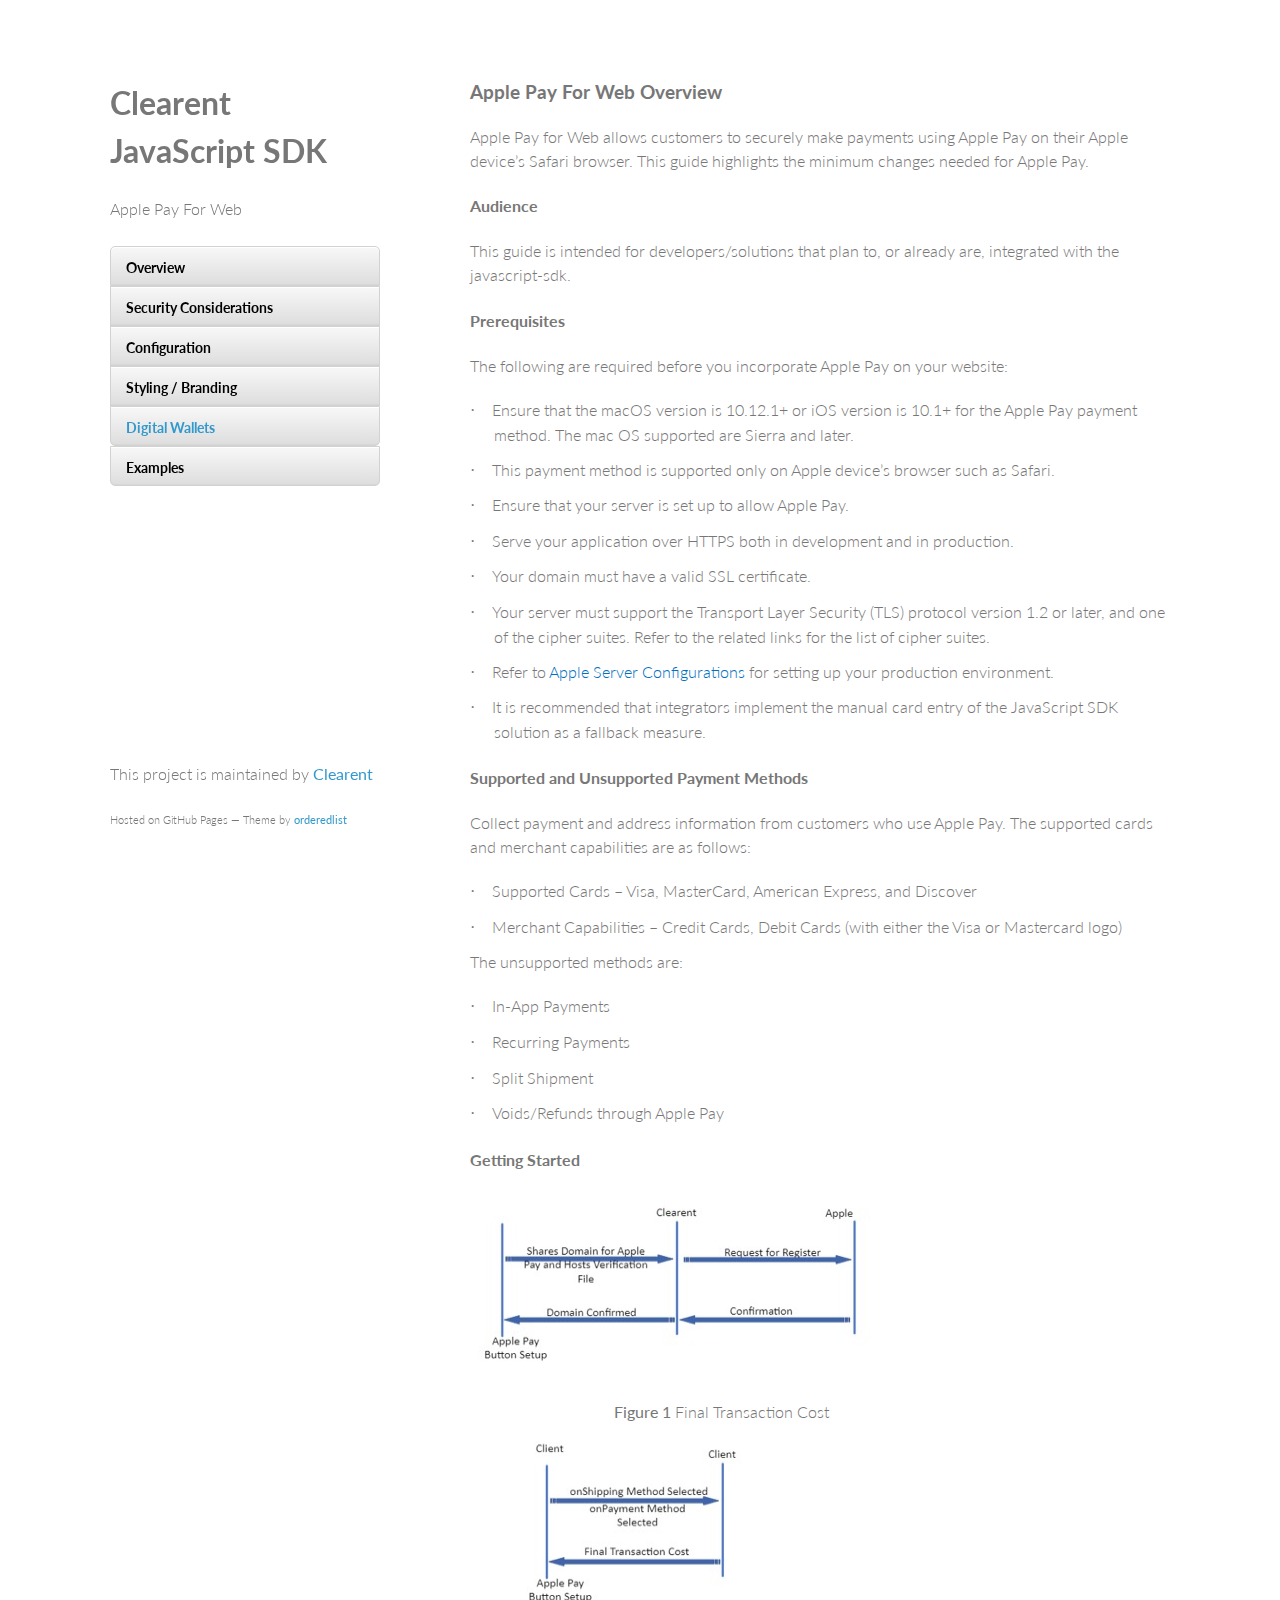
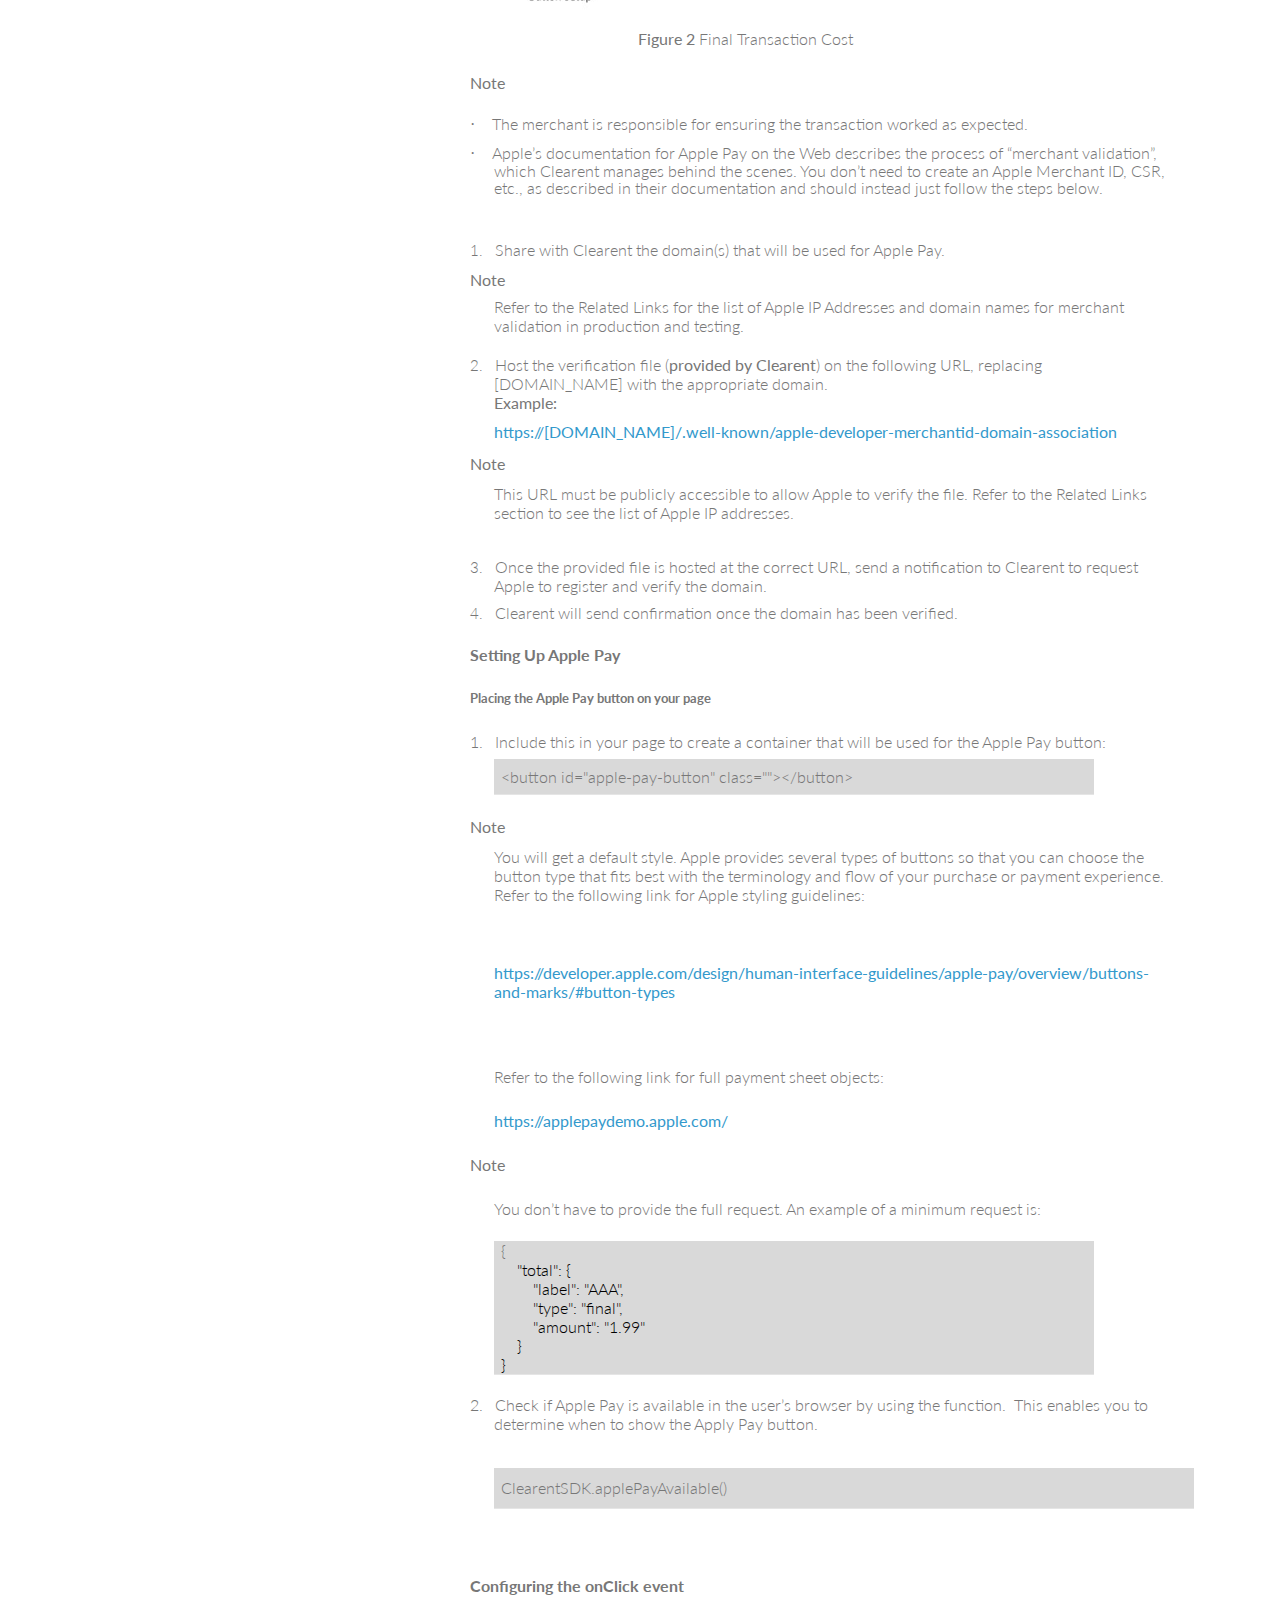
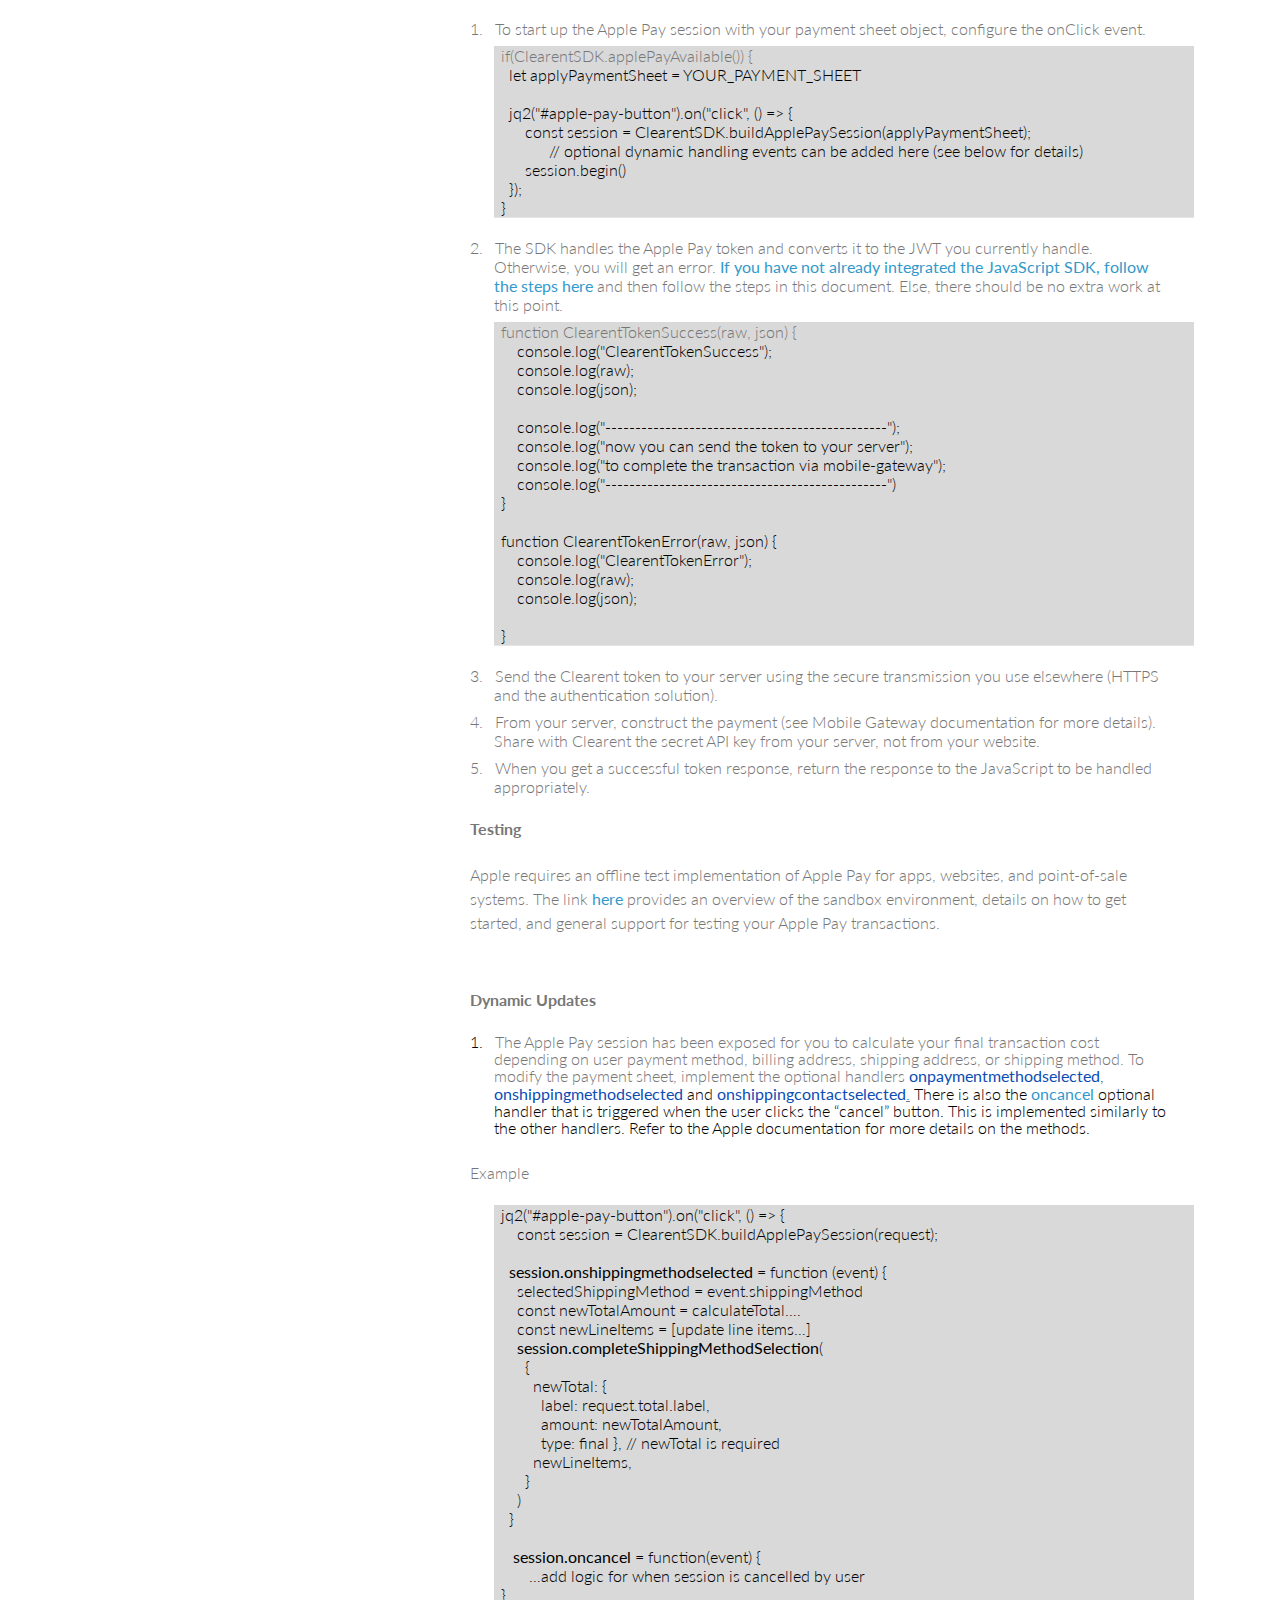
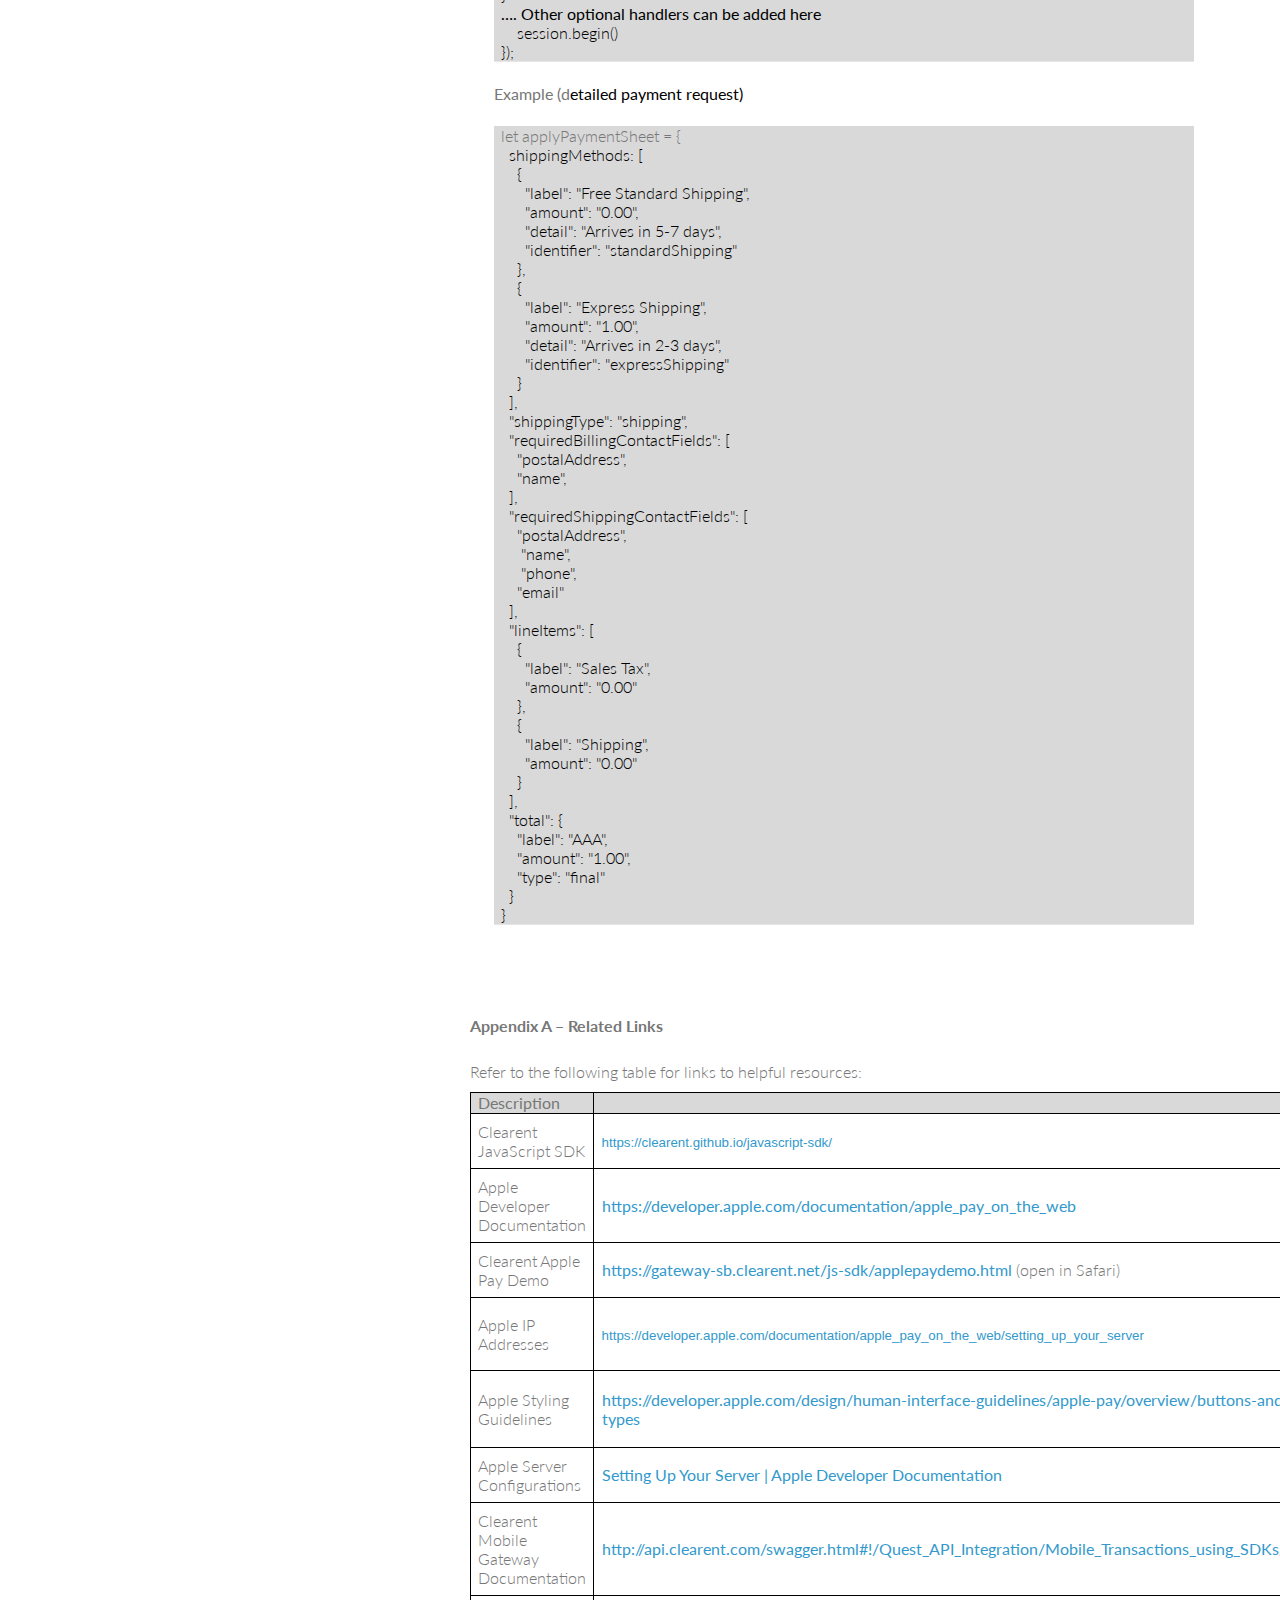
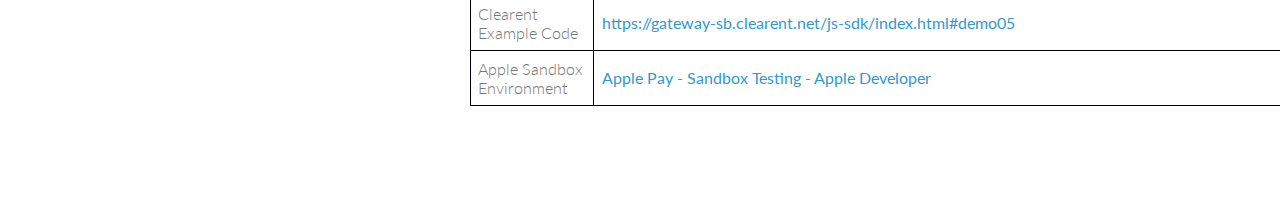
==== apple-pay-for-web-dev-guide.html @ 993a846a "added google pay documentation" ====
<!doctype html>
<html>
  <head>
    <meta charset="utf-8">
    <meta http-equiv="X-UA-Compatible" content="chrome=1">
    <title>Clearent JavaScript SDK by Clearent</title>
    <link rel="shortcut icon" type="image/png" href="images/favicon.ico"/>
    <link rel="stylesheet" href="styles/styles.css">
    <link rel="stylesheet" href="styles/github-light.css">
    <meta name="viewport" content="width=device-width, initial-scale=1, user-scalable=no">
    <!--[if lt IE 9]>
    <script src="//html5shiv.googlecode.com/svn/trunk/html5.js"></script>
    <![endif]-->
  </head>
  <body>
    <div class="wrapper">
      <header>
        <h1>Clearent JavaScript SDK</h1>
        <p>Apple Pay For Web</p>

        <menu>
          <a href="index.html">Overview</a>
          <a href="security.html">Security Considerations</a>
          <a href="global.html">Configuration</a>
          <a href="branding.html">Styling / Branding</a>
          <a class="active" href="digitalwallet.html">Digital Wallets</a>
          <a href="examples.html">Examples</a>
        </menu>

      </header>
      <section>

        <p></p>

        <h3>Apple Pay For Web Overview</h3>

        <p>Apple Pay for Web allows customers to securely make payments using Apple Pay on their Apple device’s Safari browser. This guide highlights the minimum changes needed for Apple Pay.</p>

        <h4>Audience</h4>

        <p>This guide is intended for developers/solutions that plan to, or already are, integrated with the javascript-sdk.</p>

        <h4>Prerequisites</h4>

        <p>The following are required before you incorporate Apple Pay on your website:</p>

        <p class=MsoListParagraphCxSpFirst style='margin-top:6.0pt;margin-right:0in;
        margin-bottom:8.0pt;margin-left:.25in;text-indent:-.25in;line-height:150%'><span
        style='line-height:150%;font-family:Symbol'>·<span style='font:7.0pt "Times New Roman"'>&nbsp;&nbsp;&nbsp;&nbsp;&nbsp;&nbsp;
        </span></span><span style='line-height:150%'>Ensure that the macOS version is
        10.12.1+ or iOS version is 10.1+ for the Apple Pay payment method. The mac OS
        supported are Sierra and later.</span></p>

        <p class=MsoListParagraphCxSpMiddle style='margin-top:6.0pt;margin-right:0in;
        margin-bottom:8.0pt;margin-left:.25in;text-indent:-.25in;line-height:150%'><span
        style='line-height:150%;font-family:Symbol'>·<span style='font:7.0pt "Times New Roman"'>&nbsp;&nbsp;&nbsp;&nbsp;&nbsp;&nbsp;
        </span></span><span style='line-height:150%'>This payment method is supported
        only on Apple device’s browser such as Safari.</span></p>

        <p class=MsoListParagraphCxSpMiddle style='margin-top:6.0pt;margin-right:0in;
        margin-bottom:8.0pt;margin-left:.25in;text-indent:-.25in;line-height:150%'><span
        style='line-height:150%;font-family:Symbol'>·<span style='font:7.0pt "Times New Roman"'>&nbsp;&nbsp;&nbsp;&nbsp;&nbsp;&nbsp;
        </span></span><span style='line-height:150%'>Ensure that your server is set up
        to allow Apple Pay.</span></p>

        <p class=MsoListParagraphCxSpMiddle style='margin-top:6.0pt;margin-right:0in;
        margin-bottom:8.0pt;margin-left:.25in;text-indent:-.25in;line-height:150%'><span
        style='line-height:150%;font-family:Symbol'>·<span style='font:7.0pt "Times New Roman"'>&nbsp;&nbsp;&nbsp;&nbsp;&nbsp;&nbsp;
        </span></span><span style='line-height:150%'>Serve your application over HTTPS
        both in development and in production.</span></p>

        <p class=MsoListParagraphCxSpMiddle style='margin-top:6.0pt;margin-right:0in;
        margin-bottom:8.0pt;margin-left:.25in;text-indent:-.25in;line-height:150%'><span
        style='line-height:150%;font-family:Symbol'>·<span style='font:7.0pt "Times New Roman"'>&nbsp;&nbsp;&nbsp;&nbsp;&nbsp;&nbsp;
        </span></span><span style='line-height:150%'>Your domain must have a valid SSL
        certificate.</span></p>

        <p class=MsoListParagraphCxSpMiddle style='margin-top:6.0pt;margin-right:0in;
        margin-bottom:8.0pt;margin-left:.25in;text-indent:-.25in;line-height:150%'><span
        style='line-height:150%;font-family:Symbol'>·<span style='font:7.0pt "Times New Roman"'>&nbsp;&nbsp;&nbsp;&nbsp;&nbsp;&nbsp;
        </span></span><span style='line-height:150%'>Your server must support the
        Transport Layer Security (TLS) protocol version 1.2 or later, and one of the
        cipher suites. Refer to the related links for the list of cipher suites.</span></p>

        <p class=MsoListParagraphCxSpMiddle style='margin-top:6.0pt;margin-right:0in;
        margin-bottom:8.0pt;margin-left:.25in;text-indent:-.25in;line-height:150%'><span
        style='line-height:150%;font-family:Symbol'>·<span style='font:7.0pt "Times New Roman"'>&nbsp;&nbsp;&nbsp;&nbsp;&nbsp;&nbsp;
        </span></span><span style='line-height:150%'>Refer to <span style='color:#0070C0'>Apple
        Server Configurations </span>for setting up your production environment.</span></p>

        <p class=MsoListParagraphCxSpLast style='margin-top:6.0pt;margin-right:0in;
        margin-bottom:8.0pt;margin-left:.25in;text-indent:-.25in;line-height:150%'><span
        style='line-height:150%;font-family:Symbol'>·<span style='font:7.0pt "Times New Roman"'>&nbsp;&nbsp;&nbsp;&nbsp;&nbsp;&nbsp;
        </span></span><span style='line-height:150%'>It is recommended that integrators
        implement the manual card entry of the JavaScript SDK solution as a fallback
        measure.</span></p>

        <h4>Supported and Unsupported Payment Methods</h4>

        <p class=MsoNormal style='margin-top:6.0pt'><span style='line-height:106%'>Collect
        payment and address information from customers who use Apple Pay. The supported
        cards and merchant capabilities are as follows:</span></p>

        <p class=MsoListParagraphCxSpFirst style='margin-top:6.0pt;margin-right:0in;
        margin-bottom:8.0pt;margin-left:.25in;text-indent:-.25in;line-height:150%'><span
        style='line-height:150%;font-family:Symbol'>·<span style='font:7.0pt "Times New Roman"'>&nbsp;&nbsp;&nbsp;&nbsp;&nbsp;&nbsp;
        </span></span><span style='line-height:150%'>Supported Cards – Visa,
        MasterCard, American Express, and Discover</span></p>

        <p class=MsoListParagraphCxSpLast style='margin-top:6.0pt;margin-right:0in;
        margin-bottom:8.0pt;margin-left:.25in;text-indent:-.25in;line-height:150%'><span
        style='line-height:150%;font-family:Symbol'>·<span style='font:7.0pt "Times New Roman"'>&nbsp;&nbsp;&nbsp;&nbsp;&nbsp;&nbsp;
        </span></span><span style='line-height:150%'>Merchant Capabilities – Credit
        Cards, Debit Cards (with either the Visa or Mastercard logo)</span></p>

        <p class=MsoNormal style='margin-top:6.0pt;line-height:150%'><span
        style='line-height:150%'>The unsupported methods are:</span></p>

        <p class=MsoListParagraphCxSpFirst style='margin-top:6.0pt;margin-right:0in;
        margin-bottom:8.0pt;margin-left:.25in;text-indent:-.25in;line-height:150%'><span
        style='line-height:150%;font-family:Symbol'>·<span style='font:7.0pt "Times New Roman"'>&nbsp;&nbsp;&nbsp;&nbsp;&nbsp;&nbsp;
        </span></span><span style='line-height:150%'>In-App Payments</span></p>

        <p class=MsoListParagraphCxSpMiddle style='margin-top:6.0pt;margin-right:0in;
        margin-bottom:8.0pt;margin-left:.25in;text-indent:-.25in;line-height:150%'><span
        style='line-height:150%;font-family:Symbol'>·<span style='font:7.0pt "Times New Roman"'>&nbsp;&nbsp;&nbsp;&nbsp;&nbsp;&nbsp;
        </span></span><span style='line-height:150%'>Recurring Payments</span></p>

        <p class=MsoListParagraphCxSpMiddle style='margin-top:6.0pt;margin-right:0in;
        margin-bottom:8.0pt;margin-left:.25in;text-indent:-.25in;line-height:150%'><span
        style='line-height:150%;font-family:Symbol'>·<span style='font:7.0pt "Times New Roman"'>&nbsp;&nbsp;&nbsp;&nbsp;&nbsp;&nbsp;
        </span></span><span style='line-height:150%'>Split Shipment</span></p>

        <p class=MsoListParagraphCxSpLast style='margin-top:6.0pt;margin-right:0in;
        margin-bottom:8.0pt;margin-left:.25in;text-indent:-.25in;line-height:150%'><span
        style='line-height:150%;font-family:Symbol'>·<span style='font:7.0pt "Times New Roman"'>&nbsp;&nbsp;&nbsp;&nbsp;&nbsp;&nbsp;
        </span></span><span style='line-height:150%'>Voids/Refunds through Apple Pay</span></p>

        <h4>Getting Started</h4>

        <p class=MsoNormal style='margin-top:6.0pt'><span style='line-height:106%'><img
        width=417 height=181 id="Picture 5"
        src="images/image001.jpg"></span></p>

        <p class=MsoNormal style='margin-top:6.0pt;margin-right:0in;margin-bottom:8.0pt;
        margin-left:1.0in;text-indent:.5in'><b><span style='line-height:106%'>Figure 1</span></b><span
        style='line-height:106%'> Final Transaction Cost</span></p>

        <p class=MsoNormal style='margin-bottom:0in;line-height:normal'><img width=314
        height=182 id="Picture 6" src="images/image002.jpg"></p>

        <p class=MsoNormal style='margin-top:6.0pt;text-indent:.5in'><span
        style='line-height:106%'>                        <b>      </b></span><b><span
        style='line-height:106%'>Figure 2</span></b><span style='line-height:106%'>
        Final Transaction Cost</span></p>

        <p class=MsoNormal style='margin-top:6.0pt'><b><span style='line-height:106%'>Note</span></b></p>

        <p class=MsoListParagraphCxSpFirst style='margin-top:6.0pt;margin-right:0in;
        margin-bottom:8.0pt;margin-left:.25in;text-indent:-.25in;line-height:107%;
        text-autospace:ideograph-numeric ideograph-other'><span style='line-height:
        107%;font-family:Symbol'>·<span style='font:7.0pt "Times New Roman"'>&nbsp;&nbsp;&nbsp;&nbsp;&nbsp;&nbsp;
        </span></span><span style='line-height:107%'>The merchant is responsible for
        ensuring the transaction worked as expected.</span></p>

        <p class=MsoListParagraphCxSpMiddle style='margin-top:6.0pt;margin-right:0in;
        margin-bottom:12.0pt;margin-left:.25in;text-indent:-.25in;line-height:107%;
        text-autospace:ideograph-numeric ideograph-other'><span style='line-height:
        107%;font-family:Symbol'>·<span style='font:7.0pt "Times New Roman"'>&nbsp;&nbsp;&nbsp;&nbsp;&nbsp;&nbsp;
        </span></span><span style='line-height:107%'>Apple’s&nbsp;documentation for
        Apple Pay on the Web describes the process of&nbsp;“merchant validation”, which
        Clearent manages behind the scenes.&nbsp;You don’t need to create an Apple
        Merchant ID, CSR, etc., as described&nbsp;in their documentation and should
        instead just follow the steps below.</span></p>

        <p class=MsoListParagraphCxSpMiddle style='margin-top:6.0pt;margin-right:0in;
        margin-bottom:8.0pt;margin-left:.25in;line-height:107%;text-autospace:ideograph-numeric ideograph-other'><span
        style='line-height:107%'>&nbsp;</span></p>

        <p class=MsoListParagraphCxSpLast style='margin-top:6.0pt;margin-right:0in;
        margin-bottom:8.0pt;margin-left:.25in;text-indent:-.25in;line-height:normal;
        text-autospace:ideograph-numeric ideograph-other'><span style='font-size:11.0pt'>1.<span
        style='font:7.0pt "Times New Roman"'>&nbsp;&nbsp;&nbsp;&nbsp; </span></span>Share
        with Clearent the domain(s) that will be used for Apple Pay.</p>

        <p class=MsoNormal style='margin-bottom:6.0pt;line-height:normal'><b>Note</b></p>

        <p class=MsoNormal style='margin-left:.25in;line-height:normal'>Refer to the
        Related Links for the list of Apple IP Addresses and domain names for merchant
        validation in production and testing.</p>

        <p class=MsoListParagraph style='margin-top:6.0pt;margin-right:0in;margin-bottom:
        6.0pt;margin-left:.25in;text-indent:-.25in;line-height:normal;text-autospace:
        ideograph-numeric ideograph-other'><span style='font-size:11.0pt'>2.<span
        style='font:7.0pt "Times New Roman"'>&nbsp;&nbsp;&nbsp;&nbsp; </span></span>Host
        the verification file (<b>provided by Clearent</b>) on the following URL,
        replacing [DOMAIN_NAME] with the appropriate domain.<br>
        <b>Example: </b></p>

        <p class=MsoListParagraphCxSpLast style='margin-top:6.0pt;margin-right:0in;
        margin-bottom:6.0pt;margin-left:.25in;line-height:150%'><a
        href="https://[DOMAIN_NAME]/.well-known/apple-developer-merchantid-domain-association"><span
        style='line-height:150%'>https://[DOMAIN_NAME]/.well-known/apple-developer-merchantid-domain-association</span></a></p>

        <p class=MsoNormal style='margin-top:6.0pt;margin-right:0in;margin-bottom:6.0pt;
        margin-left:0in;line-height:150%'><b><span style='line-height:150%'>Note </span></b></p>

        <p class=MsoListParagraphCxSpFirst style='margin-top:6.0pt;margin-right:0in;
        margin-bottom:6.0pt;margin-left:.25in;line-height:normal'>This URL must be
        publicly accessible to allow Apple to verify the file. Refer to the Related
        Links section to see the list of Apple IP addresses.</p>

        <p class=MsoListParagraphCxSpMiddle style='margin-top:6.0pt;margin-right:0in;
        margin-bottom:6.0pt;margin-left:.25in;line-height:normal'>&nbsp;</p>

        <p class=MsoListParagraphCxSpMiddle style='margin-top:6.0pt;margin-right:0in;
        margin-bottom:6.0pt;margin-left:.25in;text-indent:-.25in;line-height:normal;
        text-autospace:ideograph-numeric ideograph-other'><span style='font-size:11.0pt'>3.<span
        style='font:7.0pt "Times New Roman"'>&nbsp;&nbsp;&nbsp;&nbsp; </span></span>Once
        the provided file is hosted at the correct URL, send a notification to Clearent
        to request Apple to register and verify the domain.</p>

        <p class=MsoListParagraphCxSpLast style='margin-top:6.0pt;margin-right:0in;
        margin-bottom:6.0pt;margin-left:.25in;text-indent:-.25in;line-height:normal;
        text-autospace:ideograph-numeric ideograph-other'><span style='font-size:11.0pt'>4.<span
        style='font:7.0pt "Times New Roman"'>&nbsp;&nbsp;&nbsp;&nbsp; </span></span>Clearent
        will send confirmation once the domain has been verified.</p>

        <h4>Setting Up Apple Pay</h4>

        <h5>Placing the Apple Pay button on your page</h5>

        <p class=MsoListParagraph style='margin-top:6.0pt;margin-right:0in;margin-bottom:
        6.0pt;margin-left:.25in;text-indent:-.25in;line-height:normal;text-autospace:
        ideograph-numeric ideograph-other'>1.<span style='font:7.0pt "Times New Roman"'>&nbsp;&nbsp;&nbsp;&nbsp;
        </span>Include this&nbsp;in your page to create a container that will be used
        for the&nbsp;Apple Pay button:</p>

        <table class=MsoTableGrid border=0 cellspacing=0 cellpadding=0 width=600
         style='width:6.25in;margin-left:.25in;background:#D9D9D9;border-collapse:collapse;
         border:none'>
         <tr>
          <td width=600 valign=top style='width:6.25in;padding:0in 5.4pt 0in 5.4pt'>
          <p class=MsoNormal style='margin-top:6.0pt;margin-right:0in;margin-bottom:
          6.0pt;margin-left:0in;line-height:normal;text-autospace:ideograph-numeric ideograph-other'>&lt;button
          id=&quot;apple-pay-button&quot; class=&quot;&quot;&gt;&lt;/button&gt;</p>
          </td>
         </tr>
        </table>

        <p class=MsoNormal style='margin-top:6.0pt;margin-right:0in;margin-bottom:6.0pt;
        margin-left:0in;line-height:150%'><b><span style='line-height:150%'>Note</span></b></p>

        <p class=MsoListParagraphCxSpFirst style='margin-left:.25in;line-height:normal'>You
        will get a default style. Apple provides several types of buttons so that you
        can choose the button type that fits best with the terminology and flow of your
        purchase or payment experience. Refer to the following link for Apple styling
        guidelines:</p>

        <p class=MsoListParagraphCxSpMiddle style='margin-left:.25in;line-height:normal'>&nbsp;</p>

        <p class=MsoListParagraphCxSpMiddle style='margin-left:.25in;line-height:normal'><a
        href="https://developer.apple.com/design/human-interface-guidelines/apple-pay/overview/buttons-and-marks/#button-types">https://developer.apple.com/design/human-interface-guidelines/apple-pay/overview/buttons-and-marks/#button-types</a></p>

        <p class=MsoListParagraphCxSpMiddle style='margin-left:.25in'><span
        style='line-height:106%'>&nbsp;</span></p>

        <p class=MsoListParagraphCxSpMiddle style='margin-left:.25in'><span
        style='line-height:106%'>Refer to the following link for full payment sheet
        objects:</span></p>

        <p class=MsoListParagraphCxSpLast style='margin-left:.25in'><a
        href="https://applepaydemo.apple.com/"><span style='line-height:106%'>https://applepaydemo.apple.com/</span></a></p>

        <p class=MsoNormal><b><span style='line-height:106%'>Note</span></b></p>

        <p class=MsoNormal style='text-indent:.25in'><span style='line-height:106%'>You
        don’t have to provide the full request. An example of a minimum request is:</span></p>

        <table class=MsoTableGrid border=0 cellspacing=0 cellpadding=0 width=600
         style='width:6.25in;margin-left:.25in;background:#D9D9D9;border-collapse:collapse;
         border:none'>
         <tr>
          <td width=600 valign=top style='width:6.25in;padding:0in 5.4pt 0in 5.4pt'>
          <p class=MsoNormal style='margin-bottom:0in;line-height:normal;text-autospace:
          ideograph-numeric ideograph-other'>{</p>
          <p class=MsoNormal style='margin-bottom:0in;line-height:normal;text-autospace:
          ideograph-numeric ideograph-other'><span style='color:black'>   
          &quot;total&quot;: {</span></p>
          <p class=MsoNormal style='margin-bottom:0in;line-height:normal;text-autospace:
          ideograph-numeric ideograph-other'><span style='color:black'>       
          &quot;label&quot;: &quot;AAA&quot;,</span></p>
          <p class=MsoNormal style='margin-bottom:0in;line-height:normal;text-autospace:
          ideograph-numeric ideograph-other'><span style='color:black'>       
          &quot;type&quot;: &quot;final&quot;,</span></p>
          <p class=MsoNormal style='margin-bottom:0in;line-height:normal;text-autospace:
          ideograph-numeric ideograph-other'><span style='color:black'>       
          &quot;amount&quot;: &quot;1.99&quot;</span></p>
          <p class=MsoNormal style='margin-bottom:0in;line-height:normal;text-autospace:
          ideograph-numeric ideograph-other'><span style='color:black'>    }</span></p>
          <p class=MsoNormal style='margin-bottom:0in;line-height:normal;text-autospace:
          ideograph-numeric ideograph-other'><span style='color:black'>}</span></p>
          </td>
         </tr>
        </table>

        <p class=MsoListParagraphCxSpFirst style='margin-top:6.0pt;margin-right:0in;
        margin-bottom:6.0pt;margin-left:.25in;text-indent:-.25in;line-height:normal;
        text-autospace:ideograph-numeric ideograph-other'>2.<span style='font:7.0pt "Times New Roman"'>&nbsp;&nbsp;&nbsp;&nbsp;
        </span>Check if Apple Pay is available in the user’s browser by using the
        function.  This enables you to determine when to show the Apply Pay button.</p>

        <p class=MsoListParagraphCxSpMiddle style='margin-top:6.0pt;margin-right:0in;
        margin-bottom:6.0pt;margin-left:.25in;line-height:normal;text-autospace:ideograph-numeric ideograph-other'>&nbsp;</p>

        <table class=MsoTableGrid border=0 cellspacing=0 cellpadding=0
         style='margin-left:.25in;background:#D9D9D9;border-collapse:collapse;
         border:none'>
         <tr>
          <td width=600 valign=top style='width:6.25in;padding:0in 5.4pt 0in 5.4pt'>
          <p class=MsoListParagraphCxSpLast style='margin-top:6.0pt;margin-right:0in;
          margin-bottom:6.0pt;margin-left:0in;line-height:150%;text-autospace:ideograph-numeric ideograph-other'><span
          style='line-height:150%'>ClearentSDK.applePayAvailable()</span></p>
          </td>
         </tr>
        </table>

        <p class=MsoNormal style='margin-top:6.0pt;margin-right:0in;margin-bottom:6.0pt;
        margin-left:0in;line-height:150%'><span style='line-height:150%'>&nbsp;</span></p>

        <h4>Configuring the onClick event </h4>

        <p class=MsoListParagraph style='margin-top:6.0pt;margin-right:0in;margin-bottom:
        6.0pt;margin-left:.25in;text-indent:-.25in;line-height:normal;text-autospace:
        ideograph-numeric ideograph-other'>1.<span style='font:7.0pt "Times New Roman"'>&nbsp;&nbsp;&nbsp;&nbsp;
        </span>To start up the Apple Pay session with your payment sheet object,
        configure the onClick event.</p>

        <table class=MsoTableGrid border=0 cellspacing=0 cellpadding=0
         style='margin-left:.25in;background:#D9D9D9;border-collapse:collapse;
         border:none'>
         <tr>
          <td width=599 valign=top style='width:449.5pt;padding:0in 5.4pt 0in 5.4pt'>
          <p class=MsoNormal style='margin-bottom:0in;line-height:normal;text-autospace:
          ideograph-numeric ideograph-other'>if(ClearentSDK.applePayAvailable()) {</p>
          <p class=MsoNormal style='margin-bottom:0in;line-height:normal;text-autospace:
          ideograph-numeric ideograph-other'><span style='color:black'>  let
          applyPaymentSheet = YOUR_PAYMENT_SHEET</span></p>
          <p class=MsoNormal style='margin-bottom:0in;line-height:normal;text-autospace:
          ideograph-numeric ideograph-other'>&nbsp;</p>
          <p class=MsoNormal style='margin-bottom:0in;line-height:normal;text-autospace:
          ideograph-numeric ideograph-other'><span style='color:black'> 
          jq2(&quot;#apple-pay-button&quot;).on(&quot;click&quot;, () =&gt; {</span></p>
          <p class=MsoNormal style='margin-bottom:0in;line-height:normal;text-autospace:
          ideograph-numeric ideograph-other'><span style='color:black'>      const
          session = ClearentSDK.buildApplePaySession(applyPaymentSheet);</span></p>
          <p class=MsoNormal style='margin-bottom:0in;text-indent:.5in;line-height:
          normal;text-autospace:ideograph-numeric ideograph-other'><span
          style='color:black'>// optional dynamic handling events can be added here
          (see below for details)</span></p>
          <p class=MsoNormal style='margin-bottom:0in;line-height:normal;text-autospace:
          ideograph-numeric ideograph-other'><span style='color:black'>     
          session.begin()</span></p>
          <p class=MsoNormal style='margin-bottom:0in;line-height:normal;text-autospace:
          ideograph-numeric ideograph-other'><span style='color:black'>  });</span></p>
          <p class=MsoNormal style='margin-bottom:0in;line-height:normal;text-autospace:
          ideograph-numeric ideograph-other'><span style='color:black'>}</span></p>
          </td>
         </tr>
        </table>

        <p class=MsoListParagraph style='margin-top:6.0pt;margin-right:0in;margin-bottom:
        6.0pt;margin-left:.25in;text-indent:-.25in;line-height:normal;text-autospace:
        ideograph-numeric ideograph-other'>2.<span style='font:7.0pt "Times New Roman"'>&nbsp;&nbsp;&nbsp;&nbsp;
        </span>The SDK handles the Apple Pay token and converts it to the JWT you
        currently handle. Otherwise, you will get an error. <a name="_Hlk105088100">If
        you have not already integrated the JavaScript SDK, follow the steps </a><a
        href="https://clearent.github.io/javascript-sdk/">here</a> and then follow the
        steps in this document. Else, there should be no extra work at this point.</p>

        <table class=MsoTableGrid border=0 cellspacing=0 cellpadding=0
         style='margin-left:.25in;background:#D9D9D9;border-collapse:collapse;
         border:none'>
         <tr>
          <td width=599 valign=top style='width:449.5pt;padding:0in 5.4pt 0in 5.4pt'>
          <p class=MsoNormal style='margin-bottom:0in;line-height:normal;text-autospace:
          ideograph-numeric ideograph-other'>function ClearentTokenSuccess(raw, json) {</p>
          <p class=MsoNormal style='margin-bottom:0in;line-height:normal;text-autospace:
          ideograph-numeric ideograph-other'><span style='color:black'>   
          console.log(&quot;ClearentTokenSuccess&quot;);</span></p>
          <p class=MsoNormal style='margin-bottom:0in;line-height:normal;text-autospace:
          ideograph-numeric ideograph-other'><span style='color:black'>   
          console.log(raw);</span></p>
          <p class=MsoNormal style='margin-bottom:0in;line-height:normal;text-autospace:
          ideograph-numeric ideograph-other'><span style='color:black'>   
          console.log(json);</span></p>
          <p class=MsoNormal style='margin-bottom:0in;line-height:normal;text-autospace:
          ideograph-numeric ideograph-other'>&nbsp;</p>
          <p class=MsoNormal style='margin-bottom:0in;line-height:normal;text-autospace:
          ideograph-numeric ideograph-other'><span style='color:black'>   
          console.log(&quot;-----------------------------------------------&quot;);</span></p>
          <p class=MsoNormal style='margin-bottom:0in;line-height:normal;text-autospace:
          ideograph-numeric ideograph-other'><span style='color:black'>   
          console.log(&quot;now you can send the token to your server&quot;);</span></p>
          <p class=MsoNormal style='margin-bottom:0in;line-height:normal;text-autospace:
          ideograph-numeric ideograph-other'><span style='color:black'>   
          console.log(&quot;to complete the transaction via mobile-gateway&quot;);</span></p>
          <p class=MsoNormal style='margin-bottom:0in;line-height:normal;text-autospace:
          ideograph-numeric ideograph-other'><span style='color:black'>   
          console.log(&quot;-----------------------------------------------&quot;)</span></p>
          <p class=MsoNormal style='margin-bottom:0in;line-height:normal;text-autospace:
          ideograph-numeric ideograph-other'><span style='color:black'>}</span></p>
          <p class=MsoNormal style='margin-bottom:0in;line-height:normal;text-autospace:
          ideograph-numeric ideograph-other'>&nbsp;</p>
          <p class=MsoNormal style='margin-bottom:0in;line-height:normal;text-autospace:
          ideograph-numeric ideograph-other'><span style='color:black'>function
          ClearentTokenError(raw, json) {</span></p>
          <p class=MsoNormal style='margin-bottom:0in;line-height:normal;text-autospace:
          ideograph-numeric ideograph-other'><span style='color:black'>   
          console.log(&quot;ClearentTokenError&quot;);</span></p>
          <p class=MsoNormal style='margin-bottom:0in;line-height:normal;text-autospace:
          ideograph-numeric ideograph-other'><span style='color:black'>   
          console.log(raw);</span></p>
          <p class=MsoNormal style='margin-bottom:0in;line-height:normal;text-autospace:
          ideograph-numeric ideograph-other'><span style='color:black'>   
          console.log(json);</span></p>
          <p class=MsoNormal style='margin-bottom:0in;line-height:normal;text-autospace:
          ideograph-numeric ideograph-other'>&nbsp;</p>
          <p class=MsoNormal style='margin-bottom:0in;line-height:normal;text-autospace:
          ideograph-numeric ideograph-other'><span style='color:black'>}</span></p>
          </td>
         </tr>
        </table>

        <p class=MsoListParagraphCxSpFirst style='margin-top:6.0pt;margin-right:0in;
        margin-bottom:6.0pt;margin-left:.25in;text-indent:-.25in;line-height:normal;
        text-autospace:ideograph-numeric ideograph-other'>3.<span style='font:7.0pt "Times New Roman"'>&nbsp;&nbsp;&nbsp;&nbsp;
        </span>Send the Clearent token to your server using the secure transmission you
        use elsewhere (HTTPS and the authentication solution).</p>

        <p class=MsoListParagraphCxSpMiddle style='margin-top:6.0pt;margin-right:0in;
        margin-bottom:6.0pt;margin-left:.25in;text-indent:-.25in;line-height:normal;
        text-autospace:ideograph-numeric ideograph-other'>4.<span style='font:7.0pt "Times New Roman"'>&nbsp;&nbsp;&nbsp;&nbsp;
        </span>From your server, construct the payment (see Mobile Gateway
        documentation for more details). Share with Clearent the secret API key from
        your server, not from your website.</p>

        <p class=MsoListParagraphCxSpLast style='margin-top:6.0pt;margin-right:0in;
        margin-bottom:6.0pt;margin-left:.25in;text-indent:-.25in;line-height:normal;
        text-autospace:ideograph-numeric ideograph-other'>5.<span style='font:7.0pt "Times New Roman"'>&nbsp;&nbsp;&nbsp;&nbsp;
        </span>When you get a successful token response, return the response to the JavaScript
        to be handled appropriately.</p>

        <h4>Testing</h4>

        <p class=MsoNormal style='margin-top:6.0pt;margin-right:0in;margin-bottom:0in;
        margin-left:0in;text-autospace:none'><span style='line-height:106%'>Apple
        requires an offline test implementation of Apple&nbsp;Pay for apps, websites,
        and point-of-sale systems. The link </span><a
        href="https://developer.apple.com/apple-pay/sandbox-testing/"><span
        style='line-height:106%'>here</span></a><span style='line-height:106%'>
        provides an overview of the sandbox environment, details on how to get started,
        and general support for testing your Apple&nbsp;Pay transactions.</span></p>

        <p class=MsoNormal style='margin-top:6.0pt;margin-right:0in;margin-bottom:0in;
        margin-left:0in;text-autospace:none'><span style='line-height:106%'>&nbsp;</span></p>

        <h4>Dynamic Updates</h4>

        <p class=MsoListParagraphCxSpFirst style='margin-top:6.0pt;margin-right:0in;
        margin-bottom:0in;margin-left:.25in;text-indent:-.25in;line-height:107%;
        text-autospace:none'><span style='line-height:107%;color:black'>1.<span
        style='font:7.0pt "Times New Roman"'>&nbsp;&nbsp;&nbsp;&nbsp; </span></span><span
        style='line-height:107%'>The Apple Pay session has been exposed for you to
        calculate your final transaction cost depending on user payment method, billing
        address, shipping address, or shipping method. To modify the payment sheet,
        implement the optional handlers </span><a
        href="https://developer.apple.com/documentation/apple_pay_on_the_web/applepaysession/1778013-onpaymentmethodselected"><span
        style='line-height:107%;color:#0B4CB4'>onpaymentmethodselected</span></a><span
        style='line-height:107%;color:#262626'>, </span><a
        href="https://developer.apple.com/documentation/apple_pay_on_the_web/applepaysession/1778028-onshippingmethodselected"><span
        style='line-height:107%;color:#0B4CB4'>onshippingmethodselected</span></a><span
        style='line-height:107%;color:#262626'> </span><span style='line-height:107%;
        color:black'>and </span><a
        href="https://developer.apple.com/documentation/apple_pay_on_the_web/applepaysession/1778009-onshippingcontactselected"><span
        style='line-height:107%;color:#0B4CB4'>onshippingcontactselected</span></a><u><span
        style='line-height:107%;color:#0B4CB4'>.</span></u><span style='line-height:
        107%;color:black'> There is also the </span><a
        href="https://developer.apple.com/documentation/apple_pay_on_the_web/applepaysession/1778029-oncancel"><span
        style='line-height:107%'>oncancel</span></a><span style='line-height:107%;
        color:black'> optional handler that is triggered when the user clicks the
        “cancel” button. This is implemented similarly to the other handlers. Refer to
        the Apple documentation for more details on the methods.</span></p>

        <p class=MsoListParagraphCxSpLast style='margin-top:6.0pt;margin-right:0in;
        margin-bottom:0in;margin-left:.25in;line-height:107%;text-autospace:none'><span
        style='line-height:107%;color:black'>&nbsp;</span></p>

        <p>Example</p>

        <table class=MsoTableGrid border=0 cellspacing=0 cellpadding=0
         style='margin-left:.25in;background:#D9D9D9;border-collapse:collapse;
         border:none'>
         <tr>
          <td width=599 valign=top style='width:449.5pt;padding:0in 5.4pt 0in 5.4pt'>
          <p class=MsoNormal style='margin-bottom:0in;line-height:normal;text-autospace:
          none'><span style='color:black'>jq2(&quot;#apple-pay-button&quot;).on(&quot;click&quot;,
          () =&gt; {</span></p>
          <p class=MsoNormal style='margin-bottom:0in;line-height:normal;text-autospace:
          none'><span style='color:black'>    const session =
          ClearentSDK.buildApplePaySession(request);</span></p>
          <p class=MsoNormal style='margin-bottom:0in;line-height:normal;text-autospace:
          none'><span style='color:black'> </span></p>
          <p class=MsoNormal style='margin-bottom:0in;line-height:normal;text-autospace:
          none'><i><span style='color:black'>  </span></i><b><span style='color:black'>session.onshippingmethodselected</span></b><span
          style='color:black'> = function (event) {</span></p>
          <p class=MsoNormal style='margin-bottom:0in;line-height:normal;text-autospace:
          none'><span style='color:black'>    selectedShippingMethod = event.shippingMethod</span></p>
          <p class=MsoNormal style='margin-bottom:0in;line-height:normal;text-autospace:
          none'><span style='color:black'>    const newTotalAmount = calculateTotal….</span></p>
          <p class=MsoNormal style='margin-bottom:0in;line-height:normal;text-autospace:
          none'><span style='color:black'>    const newLineItems = [update line items…]</span></p>
          <p class=MsoNormal style='margin-bottom:0in;line-height:normal;text-autospace:
          none'><span style='color:black'>    <b>session.completeShippingMethodSelection</b>(</span></p>
          <p class=MsoNormal style='margin-bottom:0in;line-height:normal;text-autospace:
          none'><span style='color:black'>      {</span></p>
          <p class=MsoNormal style='margin-bottom:0in;line-height:normal;text-autospace:
          none'><span style='color:black'>        newTotal: {</span></p>
          <p class=MsoNormal style='margin-bottom:0in;line-height:normal;text-autospace:
          none'><span style='color:black'>          label: request.total.label,</span></p>
          <p class=MsoNormal style='margin-bottom:0in;line-height:normal;text-autospace:
          none'><span style='color:black'>          amount: newTotalAmount,</span></p>
          <p class=MsoNormal style='margin-bottom:0in;line-height:normal;text-autospace:
          none'><span style='color:black'>          type: final }, // newTotal is
          required</span></p>
          <p class=MsoNormal style='margin-bottom:0in;line-height:normal;text-autospace:
          none'><span style='color:black'>        newLineItems,</span></p>
          <p class=MsoNormal style='margin-bottom:0in;line-height:normal;text-autospace:
          none'><span style='color:black'>      }</span></p>
          <p class=MsoNormal style='margin-bottom:0in;line-height:normal;text-autospace:
          none'><span style='color:black'>    )</span></p>
          <p class=MsoNormal style='margin-bottom:0in;line-height:normal;text-autospace:
          none'><span style='color:black'>  }</span></p>
          <p class=MsoNormal style='margin-bottom:0in;line-height:normal;text-autospace:
          none'><span style='color:black'>&nbsp;</span></p>
          <p class=MsoNormal style='margin-bottom:0in;line-height:normal;text-autospace:
          none'><span style='color:black'>   <b>session.oncancel</b> = function(event)
          {</span></p>
          <p class=MsoNormal style='margin-bottom:0in;line-height:normal;text-autospace:
          none'><span style='color:black'>       …add logic for when session is
          cancelled by user</span></p>
          <p class=MsoNormal style='margin-bottom:0in;line-height:normal;text-autospace:
          none'><span style='color:black'>}</span></p>
          <p class=MsoNormal style='margin-bottom:0in;line-height:normal;text-autospace:
          none'><b><span style='color:black'>…. Other optional handlers can be added
          here</span></b></p>
          <p class=MsoNormal style='margin-bottom:0in;line-height:normal;text-autospace:
          none'><span style='color:black'>    session.begin()</span></p>
          <p class=MsoNormal style='margin-bottom:0in;line-height:normal;text-autospace:
          none'><span style='color:black'>});</span></p>
          </td>
         </tr>
        </table>

        <p class=MsoNormal style='margin-top:12.0pt;text-indent:.25in;text-autospace:
        none'><b><span style='line-height:106%'>Example (d<span style='color:black'>etailed
        payment request)</span></span></b></p>

        <table class=MsoTableGrid border=0 cellspacing=0 cellpadding=0
         style='margin-left:.25in;background:#D9D9D9;border-collapse:collapse;
         border:none'>
         <tr>
          <td width=599 valign=top style='width:449.5pt;padding:0in 5.4pt 0in 5.4pt'>
          <p class=MsoNormal style='margin-bottom:0in;line-height:normal;text-autospace:
          ideograph-numeric ideograph-other'>let applyPaymentSheet = {</p>
          <p class=MsoNormal style='margin-bottom:0in;line-height:normal;text-autospace:
          ideograph-numeric ideograph-other'><span style='color:black'> 
          shippingMethods: [</span></p>
          <p class=MsoNormal style='margin-bottom:0in;line-height:normal;text-autospace:
          ideograph-numeric ideograph-other'><span style='color:black'>    {</span></p>
          <p class=MsoNormal style='margin-bottom:0in;line-height:normal;text-autospace:
          ideograph-numeric ideograph-other'><span style='color:black'>     
          &quot;label&quot;: &quot;Free Standard Shipping&quot;,</span></p>
          <p class=MsoNormal style='margin-bottom:0in;line-height:normal;text-autospace:
          ideograph-numeric ideograph-other'><span style='color:black'>     
          &quot;amount&quot;: &quot;0.00&quot;,</span></p>
          <p class=MsoNormal style='margin-bottom:0in;line-height:normal;text-autospace:
          ideograph-numeric ideograph-other'><span style='color:black'>     
          &quot;detail&quot;: &quot;Arrives in 5-7 days&quot;,</span></p>
          <p class=MsoNormal style='margin-bottom:0in;line-height:normal;text-autospace:
          ideograph-numeric ideograph-other'><span style='color:black'>     
          &quot;identifier&quot;: &quot;standardShipping&quot;</span></p>
          <p class=MsoNormal style='margin-bottom:0in;line-height:normal;text-autospace:
          ideograph-numeric ideograph-other'><span style='color:black'>    },</span></p>
          <p class=MsoNormal style='margin-bottom:0in;line-height:normal;text-autospace:
          ideograph-numeric ideograph-other'><span style='color:black'>    {</span></p>
          <p class=MsoNormal style='margin-bottom:0in;line-height:normal;text-autospace:
          ideograph-numeric ideograph-other'><span style='color:black'>     
          &quot;label&quot;: &quot;Express Shipping&quot;,</span></p>
          <p class=MsoNormal style='margin-bottom:0in;line-height:normal;text-autospace:
          ideograph-numeric ideograph-other'><span style='color:black'>     
          &quot;amount&quot;: &quot;1.00&quot;,</span></p>
          <p class=MsoNormal style='margin-bottom:0in;line-height:normal;text-autospace:
          ideograph-numeric ideograph-other'><span style='color:black'>     
          &quot;detail&quot;: &quot;Arrives in 2-3 days&quot;,</span></p>
          <p class=MsoNormal style='margin-bottom:0in;line-height:normal;text-autospace:
          ideograph-numeric ideograph-other'><span style='color:black'>     
          &quot;identifier&quot;: &quot;expressShipping&quot;</span></p>
          <p class=MsoNormal style='margin-bottom:0in;line-height:normal;text-autospace:
          ideograph-numeric ideograph-other'><span style='color:black'>    }</span></p>
          <p class=MsoNormal style='margin-bottom:0in;line-height:normal;text-autospace:
          ideograph-numeric ideograph-other'><span style='color:black'>  ],</span></p>
          <p class=MsoNormal style='margin-bottom:0in;line-height:normal;text-autospace:
          ideograph-numeric ideograph-other'><span style='color:black'> 
          &quot;shippingType&quot;: &quot;shipping&quot;,</span></p>
          <p class=MsoNormal style='margin-bottom:0in;line-height:normal;text-autospace:
          ideograph-numeric ideograph-other'><span style='color:black'> 
          &quot;requiredBillingContactFields&quot;: [</span></p>
          <p class=MsoNormal style='margin-bottom:0in;line-height:normal;text-autospace:
          ideograph-numeric ideograph-other'><span style='color:black'>   
          &quot;postalAddress&quot;,</span></p>
          <p class=MsoNormal style='margin-bottom:0in;line-height:normal;text-autospace:
          ideograph-numeric ideograph-other'><span style='color:black'>   
          &quot;name&quot;,</span></p>
          <p class=MsoNormal style='margin-bottom:0in;line-height:normal;text-autospace:
          ideograph-numeric ideograph-other'><span style='color:black'>  ],</span></p>
          <p class=MsoNormal style='margin-bottom:0in;line-height:normal;text-autospace:
          ideograph-numeric ideograph-other'><span style='color:black'> 
          &quot;requiredShippingContactFields&quot;: [</span></p>
          <p class=MsoNormal style='margin-bottom:0in;line-height:normal;text-autospace:
          ideograph-numeric ideograph-other'><span style='color:black'>   
          &quot;postalAddress&quot;,</span></p>
          <p class=MsoNormal style='margin-bottom:0in;line-height:normal;text-autospace:
          ideograph-numeric ideograph-other'><span style='color:black'>    
          &quot;name&quot;,</span></p>
          <p class=MsoNormal style='margin-bottom:0in;line-height:normal;text-autospace:
          ideograph-numeric ideograph-other'><span style='color:black'>    
          &quot;phone&quot;,</span></p>
          <p class=MsoNormal style='margin-bottom:0in;line-height:normal;text-autospace:
          ideograph-numeric ideograph-other'><span style='color:black'>   
          &quot;email&quot;</span></p>
          <p class=MsoNormal style='margin-bottom:0in;line-height:normal;text-autospace:
          ideograph-numeric ideograph-other'><span style='color:black'>  ],</span></p>
          <p class=MsoNormal style='margin-bottom:0in;line-height:normal;text-autospace:
          ideograph-numeric ideograph-other'><span style='color:black'> 
          &quot;lineItems&quot;: [</span></p>
          <p class=MsoNormal style='margin-bottom:0in;line-height:normal;text-autospace:
          ideograph-numeric ideograph-other'><span style='color:black'>    {</span></p>
          <p class=MsoNormal style='margin-bottom:0in;line-height:normal;text-autospace:
          ideograph-numeric ideograph-other'><span style='color:black'>     
          &quot;label&quot;: &quot;Sales Tax&quot;,</span></p>
          <p class=MsoNormal style='margin-bottom:0in;line-height:normal;text-autospace:
          ideograph-numeric ideograph-other'><span style='color:black'>     
          &quot;amount&quot;: &quot;0.00&quot;</span></p>
          <p class=MsoNormal style='margin-bottom:0in;line-height:normal;text-autospace:
          ideograph-numeric ideograph-other'><span style='color:black'>    },</span></p>
          <p class=MsoNormal style='margin-bottom:0in;line-height:normal;text-autospace:
          ideograph-numeric ideograph-other'><span style='color:black'>    {</span></p>
          <p class=MsoNormal style='margin-bottom:0in;line-height:normal;text-autospace:
          ideograph-numeric ideograph-other'><span style='color:black'>     
          &quot;label&quot;: &quot;Shipping&quot;,</span></p>
          <p class=MsoNormal style='margin-bottom:0in;line-height:normal;text-autospace:
          ideograph-numeric ideograph-other'><span style='color:black'>     
          &quot;amount&quot;: &quot;0.00&quot;</span></p>
          <p class=MsoNormal style='margin-bottom:0in;line-height:normal;text-autospace:
          ideograph-numeric ideograph-other'><span style='color:black'>    }</span></p>
          <p class=MsoNormal style='margin-bottom:0in;line-height:normal;text-autospace:
          ideograph-numeric ideograph-other'><span style='color:black'>  ],</span></p>
          <p class=MsoNormal style='margin-bottom:0in;line-height:normal;text-autospace:
          ideograph-numeric ideograph-other'><span style='color:black'> 
          &quot;total&quot;: {</span></p>
          <p class=MsoNormal style='margin-bottom:0in;line-height:normal;text-autospace:
          ideograph-numeric ideograph-other'><span style='color:black'>   
          &quot;label&quot;: &quot;AAA&quot;,</span></p>
          <p class=MsoNormal style='margin-bottom:0in;line-height:normal;text-autospace:
          ideograph-numeric ideograph-other'><span style='color:black'>   
          &quot;amount&quot;: &quot;1.00&quot;,</span></p>
          <p class=MsoNormal style='margin-bottom:0in;line-height:normal;text-autospace:
          ideograph-numeric ideograph-other'><span style='color:black'>   
          &quot;type&quot;: &quot;final&quot;</span></p>
          <p class=MsoNormal style='margin-bottom:0in;line-height:normal;text-autospace:
          ideograph-numeric ideograph-other'><span style='color:black'>  }</span></p>
          <p class=MsoNormal style='margin-bottom:0in;line-height:normal;text-autospace:
          ideograph-numeric ideograph-other'><span style='color:black'>}</span></p>
          </td>
         </tr>
        </table>

        <span style='font-size:10.0pt;line-height:106%;font-family:"Arial",sans-serif'><br
        clear=all style='page-break-before:always'>
        </span>

        <p class=MsoNormal><span style='line-height:106%;color:#2F5496'>&nbsp;</span></p>

        <h4>Appendix A – Related Links</h4>

        <p class=MsoNormal style='margin-top:6.0pt;margin-right:0in;margin-bottom:6.0pt;
        margin-left:0in'><span style='line-height:106%'>Refer to the following table
        for links to helpful resources:</span></p>

        <table class=MsoTableGrid border=1 cellspacing=0 cellpadding=0
         style='border-collapse:collapse;border:none'>
         <tr>
          <td width=168 valign=top style='width:125.75pt;border:solid windowtext 1.0pt;
          background:#D9D9D9;padding:0in 5.4pt 0in 5.4pt'>
          <p class=MsoNormal style='margin-bottom:0in;line-height:normal;text-autospace:
          ideograph-numeric ideograph-other'><b>Description</b></p>
          </td>
          <td width=456 valign=top style='width:341.75pt;border:solid windowtext 1.0pt;
          border-left:none;background:#D9D9D9;padding:0in 5.4pt 0in 5.4pt'>
          <p Links</p>
          </td>
         </tr>
         <tr>
          <td width=168 style='width:125.75pt;border:solid windowtext 1.0pt;border-top:
          none;padding:0in 5.4pt 0in 5.4pt'>
          <p class=MsoNormal style='margin-top:6.0pt;margin-right:0in;margin-bottom:
          6.0pt;margin-left:0in;line-height:normal;text-autospace:ideograph-numeric ideograph-other'>Clearent
          JavaScript SDK</p>
          </td>
          <td width=456 style='width:341.75pt;border-top:none;border-left:none;
          border-bottom:solid windowtext 1.0pt;border-right:solid windowtext 1.0pt;
          padding:0in 5.4pt 0in 5.4pt'>
          <p style='margin:0in;background:white;text-autospace:ideograph-numeric ideograph-other'><a
          href="https://clearent.github.io/javascript-sdk/"><span style='font-size:
          10.0pt;font-family:"Arial",sans-serif'>https://clearent.github.io/javascript-sdk/</span></a></p>
          </td>
         </tr>
         <tr>
          <td width=168 style='width:125.75pt;border:solid windowtext 1.0pt;border-top:
          none;padding:0in 5.4pt 0in 5.4pt'>
          <p class=MsoNormal style='margin-top:6.0pt;margin-right:0in;margin-bottom:
          6.0pt;margin-left:0in;line-height:normal;text-autospace:ideograph-numeric ideograph-other'>Apple
          Developer Documentation</p>
          </td>
          <td width=456 style='width:341.75pt;border-top:none;border-left:none;
          border-bottom:solid windowtext 1.0pt;border-right:solid windowtext 1.0pt;
          padding:0in 5.4pt 0in 5.4pt'>
          <p class=MsoNormal style='margin-bottom:0in;line-height:normal;text-autospace:
          ideograph-numeric ideograph-other'><a
          href="https://developer.apple.com/documentation/apple_pay_on_the_web">https://developer.apple.com/documentation/apple_pay_on_the_web</a></p>
          </td>
         </tr>
         <tr>
          <td width=168 style='width:125.75pt;border:solid windowtext 1.0pt;border-top:
          none;padding:0in 5.4pt 0in 5.4pt'>
          <p class=MsoNormal style='margin-top:6.0pt;margin-right:0in;margin-bottom:
          6.0pt;margin-left:0in;line-height:normal;text-autospace:ideograph-numeric ideograph-other'>Clearent
          Apple Pay Demo</p>
          </td>
          <td width=456 style='width:341.75pt;border-top:none;border-left:none;
          border-bottom:solid windowtext 1.0pt;border-right:solid windowtext 1.0pt;
          padding:0in 5.4pt 0in 5.4pt'>
          <p class=MsoNormal style='margin-bottom:0in;line-height:normal;text-autospace:
          ideograph-numeric ideograph-other'><a
          href="https://gateway-sb.clearent.net/js-sdk/applepaydemo.html">https://gateway-sb.clearent.net/js-sdk/applepaydemo.html</a><span
          class=MsoHyperlink> (open in Safari)</span></p>
          </td>
         </tr>
         <tr>
          <td width=168 style='width:125.75pt;border:solid windowtext 1.0pt;border-top:
          none;padding:0in 5.4pt 0in 5.4pt'>
          <p class=MsoNormal style='margin-top:6.0pt;margin-right:0in;margin-bottom:
          6.0pt;margin-left:0in;line-height:normal;text-autospace:ideograph-numeric ideograph-other'>Apple
          IP Addresses</p>
          </td>
          <td width=456 style='width:341.75pt;border-top:none;border-left:none;
          border-bottom:solid windowtext 1.0pt;border-right:solid windowtext 1.0pt;
          padding:0in 5.4pt 0in 5.4pt'>
          <p style='margin:0in;background:white;text-autospace:ideograph-numeric ideograph-other'><span
          style='font-size:10.0pt;font-family:"Arial",sans-serif'>&nbsp;</span></p>
          <p style='margin:0in;background:white;text-autospace:ideograph-numeric ideograph-other'><a
          href="https://developer.apple.com/documentation/apple_pay_on_the_web/setting_up_your_server"><span
          style='font-size:10.0pt;font-family:"Arial",sans-serif'>https://developer.apple.com/documentation/apple_pay_on_the_web/setting_up_your_server</span></a></p>
          <p style='margin:0in;background:white;text-autospace:ideograph-numeric ideograph-other'><span
          style='font-size:10.0pt;font-family:"Arial",sans-serif'>&nbsp;</span></p>
          </td>
         </tr>
         <tr>
          <td width=168 style='width:125.75pt;border:solid windowtext 1.0pt;border-top:
          none;padding:0in 5.4pt 0in 5.4pt'>
          <p class=MsoNormal style='margin-top:6.0pt;margin-right:0in;margin-bottom:
          6.0pt;margin-left:0in;line-height:normal;text-autospace:ideograph-numeric ideograph-other'>Apple
          Styling Guidelines</p>
          </td>
          <td width=456 style='width:341.75pt;border-top:none;border-left:none;
          border-bottom:solid windowtext 1.0pt;border-right:solid windowtext 1.0pt;
          padding:0in 5.4pt 0in 5.4pt'>
          <p class=MsoNormal style='margin-bottom:0in;line-height:normal;text-autospace:
          ideograph-numeric ideograph-other'>&nbsp;</p>
          <p class=MsoNormal style='margin-bottom:0in;line-height:normal;text-autospace:
          ideograph-numeric ideograph-other'><a
          href="https://developer.apple.com/design/human-interface-guidelines/apple-pay/overview/buttons-and-marks/#button-types">https://developer.apple.com/design/human-interface-guidelines/apple-pay/overview/buttons-and-marks/#button-types</a></p>
          <p class=MsoNormal style='margin-bottom:0in;line-height:normal;text-autospace:
          ideograph-numeric ideograph-other'>&nbsp;</p>
          </td>
         </tr>
         <tr>
          <td width=168 style='width:125.75pt;border:solid windowtext 1.0pt;border-top:
          none;padding:0in 5.4pt 0in 5.4pt'>
          <p class=MsoNormal style='margin-top:6.0pt;margin-right:0in;margin-bottom:
          6.0pt;margin-left:0in;line-height:normal;text-autospace:ideograph-numeric ideograph-other'>Apple
          Server Configurations</p>
          </td>
          <td width=456 style='width:341.75pt;border-top:none;border-left:none;
          border-bottom:solid windowtext 1.0pt;border-right:solid windowtext 1.0pt;
          padding:0in 5.4pt 0in 5.4pt'>
          <p class=MsoNormal style='margin-bottom:0in;line-height:normal;text-autospace:
          ideograph-numeric ideograph-other'><a
          href="https://developer.apple.com/documentation/apple_pay_on_the_web/setting_up_your_server">Setting
          Up Your Server | Apple Developer Documentation</a></p>
          </td>
         </tr>
         <tr>
          <td width=168 style='width:125.75pt;border:solid windowtext 1.0pt;border-top:
          none;padding:0in 5.4pt 0in 5.4pt'>
          <p class=MsoNormal style='margin-top:6.0pt;margin-right:0in;margin-bottom:
          6.0pt;margin-left:0in;line-height:normal;text-autospace:ideograph-numeric ideograph-other'>Clearent
          Mobile Gateway Documentation</p>
          </td>
          <td width=456 style='width:341.75pt;border-top:none;border-left:none;
          border-bottom:solid windowtext 1.0pt;border-right:solid windowtext 1.0pt;
          padding:0in 5.4pt 0in 5.4pt'>
          <p class=MsoNormal style='margin-bottom:0in;line-height:normal;text-autospace:
          ideograph-numeric ideograph-other'><a
          href="http://api.clearent.com/swagger.html#!/Quest_API_Integration/Mobile_Transactions_using_SDKs/Mobile_Transactions">http://api.clearent.com/swagger.html#!/Quest_API_Integration/Mobile_Transactions_using_SDKs/Mobile_Transactions</a></p>
          </td>
         </tr>
         <tr>
          <td width=168 style='width:125.75pt;border:solid windowtext 1.0pt;border-top:
          none;padding:0in 5.4pt 0in 5.4pt'>
          <p class=MsoNormal style='margin-top:6.0pt;margin-right:0in;margin-bottom:
          6.0pt;margin-left:0in;line-height:normal;text-autospace:ideograph-numeric ideograph-other'>Clearent
          Example Code</p>
          </td>
          <td width=456 style='width:341.75pt;border-top:none;border-left:none;
          border-bottom:solid windowtext 1.0pt;border-right:solid windowtext 1.0pt;
          padding:0in 5.4pt 0in 5.4pt'>
          <p class=MsoNormal style='margin-bottom:0in;line-height:normal;text-autospace:
          ideograph-numeric ideograph-other'><a
          href="https://nam04.safelinks.protection.outlook.com/?url=https%3A%2F%2Fgateway-sb.clearent.net%2Fjs-sdk%2Findex.html%23demo05&amp;data=04%7C01%7Cmagrawal%40clearent.com%7C970de3b6253144519d9908d94aed4d3e%7C6b87202e574b4dd98b17d6d221f17ff2%7C0%7C0%7C637623205334524734%7CUnknown%7CTWFpbGZsb3d8eyJWIjoiMC4wLjAwMDAiLCJQIjoiV2luMzIiLCJBTiI6Ik1haWwiLCJXVCI6Mn0%3D%7C1000&amp;sdata=YPRLC%2BZ2VDGQpDkPSAR9eteHTy17U8uh9B8obpTjtqA%3D&amp;reserved=0">https://gateway-sb.clearent.net/js-sdk/index.html#demo05</a></p>
          </td>
         </tr>
         <tr>
          <td width=168 style='width:125.75pt;border:solid windowtext 1.0pt;border-top:
          none;padding:0in 5.4pt 0in 5.4pt'>
          <p class=MsoNormal style='margin-top:6.0pt;margin-right:0in;margin-bottom:
          6.0pt;margin-left:0in;line-height:normal;text-autospace:ideograph-numeric ideograph-other'>Apple
          Sandbox Environment</p>
          </td>
          <td width=456 style='width:341.75pt;border-top:none;border-left:none;
          border-bottom:solid windowtext 1.0pt;border-right:solid windowtext 1.0pt;
          padding:0in 5.4pt 0in 5.4pt'>
          <p class=MsoNormal style='margin-bottom:0in;line-height:normal;text-autospace:
          ideograph-numeric ideograph-other'><a
          href="https://developer.apple.com/apple-pay/sandbox-testing/">Apple Pay -
          Sandbox Testing - Apple Developer</a></p>
          </td>
         </tr>
        </table>

        <p class=MsoNormal><span style='line-height:106%'>&nbsp;</span></p>

      </section>
      <footer>
        <p>This project is maintained by <a href="https://github.com/Clearent">Clearent</a></p>
        <p><small>Hosted on GitHub Pages &mdash; Theme by <a href="https://github.com/orderedlist">orderedlist</a></small></p>
      </footer>
    </div>
    <script src="javascripts/scale.fix.js"></script>

  </body>
</html>
---- styles/styles.css ----
@import url(https://fonts.googleapis.com/css?family=Lato:300italic,700italic,300,700);

body {
  padding:50px;
  font:16px/1.5 Lato, "Helvetica Neue", Helvetica, Arial, sans-serif;
  color:#777;
  font-weight:300;
}

.bold {
  font-weight: bold;
}

pre > code {
  display: inline-block;
  padding: 2px 10px;
  margin: 20px 0;
  border-radius: 3px;
  background-color: #EBEBEB;
  min-width: 100%;
}
.section-heading {
  font-size: 24px;
  margin-top: 20px;
  margin-bottom: 10px;
  font-family: inherit;
  font-weight: 400;
  line-height: 1.1;
  color: inherit;
}

p, ul, ol, table {
  margin:0 0 20px;
}

a {
  color:#39c;
  font-weight:400;
  text-decoration:none;
}

a small {
  font-size:11px;
  color:#777;
  margin-top:-0.6em;
  display:block;
}

.wrapper {
  width:1060px;
  margin:0 auto;
}

blockquote {
  border-left:1px solid #e5e5e5;
  margin:0;
  padding:0 0 0 20px;
  font-style:italic;
}

table {
  width:100%;
  border-collapse:collapse;
}

th, td {
  text-align:left;
  padding:5px 10px;
  border-bottom:1px solid #e5e5e5;
}

th {
  color:#444;
}

img {
  max-width:100%;
}

header {
  width:270px;
  float:left;
  position:fixed;
}

header ul {
  list-style:none;
  height:40px;

  padding:0;

  background: #eee;
  background: -moz-linear-gradient(top, #f8f8f8 0%, #dddddd 100%);
  background: -webkit-gradient(linear, left top, left bottom, color-stop(0%,#f8f8f8), color-stop(100%,#dddddd));
  background: -webkit-linear-gradient(top, #f8f8f8 0%,#dddddd 100%);
  background: -o-linear-gradient(top, #f8f8f8 0%,#dddddd 100%);
  background: -ms-linear-gradient(top, #f8f8f8 0%,#dddddd 100%);
  background: linear-gradient(top, #f8f8f8 0%,#dddddd 100%);

  border-radius:5px;
  border:1px solid #d2d2d2;
  box-shadow:inset #fff 0 1px 0, inset rgba(0,0,0,0.03) 0 -1px 0;
  width:270px;
}

header li {
  width:89px;
  float:left;
  border-right:1px solid #d2d2d2;
  height:40px;
}

header ul a {
  line-height:1;
  font-size:11px;
  color:#999;
  display:block;
  text-align:center;
  padding-top:6px;
  height:40px;
}

strong {
  color:#222;
  font-weight:700;
}

header ul li + li {
  width:88px;
  border-left:1px solid #fff;
}

header ul li + li + li {
  border-right:none;
  width:89px;
}

header ul a strong {
  font-size:14px;
  display:block;
  color:#222;
}

header menu {
  clear:both;
  margin: 25px 0 100px 0;
  padding:0;
}

header menu a {
  box-sizing: border-box;
  display:block;
  height:40px;

  background: #eee;
  background: -moz-linear-gradient(top, #f8f8f8 0%, #dddddd 100%);
  background: -webkit-gradient(linear, left top, left bottom, color-stop(0%,#f8f8f8), color-stop(100%,#dddddd));
  background: -webkit-linear-gradient(top, #f8f8f8 0%,#dddddd 100%);
  background: -o-linear-gradient(top, #f8f8f8 0%,#dddddd 100%);
  background: -ms-linear-gradient(top, #f8f8f8 0%,#dddddd 100%);
  background: linear-gradient(top, #f8f8f8 0%,#dddddd 100%);

  border:1px solid #d2d2d2;
  box-shadow:inset #fff 0 1px 0, inset rgba(0,0,0,0.03) 0 -1px 0;
  width:270px;
  padding: 10px 0 10px 15px;
  color:#000;
  font-weight: bold;
  font-size: 14px;
}

/* pseudo-class order is important */
/* a:link - a:visited - a:hover - a:active */

header menu a:hover  {
  text-decoration: underline;
  color:#000;
}

header menu a.active {
  color:#39c;
}

header menu a:focus  {
  outline: none !important;
  color:#39c;
}

header menu a {
  border-radius:5px 5px 0 0;
}

header menu a + a {
  border-radius:0;
}

header menu a + a + a {
  border-radius:0;
}

header menu a + a + a + a {
  border-radius:0;
}

header menu a + a + a + a + a {
  border-radius:0 0 5px 5px;
}

section {
  width:700px;
  float:right;
  padding-bottom:50px;
}

small {
  font-size:11px;
}

footer {
  width:270px;
  float:left;
  position:fixed;
  bottom:50px;
}

@media print, screen and (max-width: 960px) {

  div.wrapper {
    width:auto;
    margin:0;
  }

  header, section, footer {
    float:none;
    position:static;
    width:auto;
  }

  header {
    padding-right:320px;
  }

  section {
    border:1px solid #e5e5e5;
    border-width:1px 0;
    padding:20px 0;
    margin:0 0 20px;
  }

  header a small {
    display:inline;
  }

  header ul {
    position:absolute;
    right:50px;
    top:52px;
  }
}

@media print, screen and (max-width: 720px) {
  body {
    word-wrap:break-word;
  }

  header {
    padding:0;
  }

  header ul, header p.view {
    position:static;
  }

}

@media print, screen and (max-width: 480px) {
  body {
    padding:15px;
  }

  header ul {
    display:none;
  }
}

@media print {
  body {
    padding:0.4in;
    font-size:12pt;
    color:#444;
  }
}
---- styles/github-light.css ----
/*
   Copyright 2014 GitHub Inc.

   Licensed under the Apache License, Version 2.0 (the "License");
   you may not use this file except in compliance with the License.
   You may obtain a copy of the License at

       http://www.apache.org/licenses/LICENSE-2.0

   Unless required by applicable law or agreed to in writing, software
   distributed under the License is distributed on an "AS IS" BASIS,
   WITHOUT WARRANTIES OR CONDITIONS OF ANY KIND, either express or implied.
   See the License for the specific language governing permissions and
   limitations under the License.

*/

.pl-c /* comment */ {
  color: #969896;
}

.pl-c1      /* constant, markup.raw, meta.diff.header, meta.module-reference, meta.property-name, support, support.constant, support.variable, variable.other.constant */,
.pl-s .pl-v /* string variable */ {
  color: #0086b3;
}

.pl-e  /* entity */,
.pl-en /* entity.name */ {
  color: #795da3;
}

.pl-s .pl-s1 /* string source */,
.pl-smi      /* storage.modifier.import, storage.modifier.package, storage.type.java, variable.other, variable.parameter.function */ {
  color: #333;
}

.pl-ent /* entity.name.tag */ {
  color: #63a35c;
}

.pl-k /* keyword, storage, storage.type */ {
  color: #a71d5d;
}

.pl-pds              /* punctuation.definition.string, string.regexp.character-class */,
.pl-s                /* string */,
.pl-s .pl-pse .pl-s1 /* string punctuation.section.embedded source */,
.pl-sr               /* string.regexp */,
.pl-sr .pl-cce       /* string.regexp constant.character.escape */,
.pl-sr .pl-sra       /* string.regexp string.regexp.arbitrary-repitition */,
.pl-sr .pl-sre       /* string.regexp source.ruby.embedded */ {
  color: #183691;
}

.pl-v /* variable */ {
  color: #ed6a43;
}

.pl-id /* invalid.deprecated */ {
  color: #b52a1d;
}

.pl-ii /* invalid.illegal */ {
  background-color: #b52a1d;
  color: #f8f8f8;
}

.pl-sr .pl-cce /* string.regexp constant.character.escape */ {
  color: #63a35c;
  font-weight: bold;
}

.pl-ml /* markup.list */ {
  color: #693a17;
}

.pl-mh        /* markup.heading */,
.pl-mh .pl-en /* markup.heading entity.name */,
.pl-ms        /* meta.separator */ {
  color: #1d3e81;
  font-weight: bold;
}

.pl-mq /* markup.quote */ {
  color: #008080;
}

.pl-mi /* markup.italic */ {
  color: #333;
  font-style: italic;
}

.pl-mb /* markup.bold */ {
  color: #333;
  font-weight: bold;
}

.pl-md /* markup.deleted, meta.diff.header.from-file */ {
  background-color: #ffecec;
  color: #bd2c00;
}

.pl-mi1 /* markup.inserted, meta.diff.header.to-file */ {
  background-color: #eaffea;
  color: #55a532;
}

.pl-mdr /* meta.diff.range */ {
  color: #795da3;
  font-weight: bold;
}

.pl-mo /* meta.output */ {
  color: #1d3e81;
}
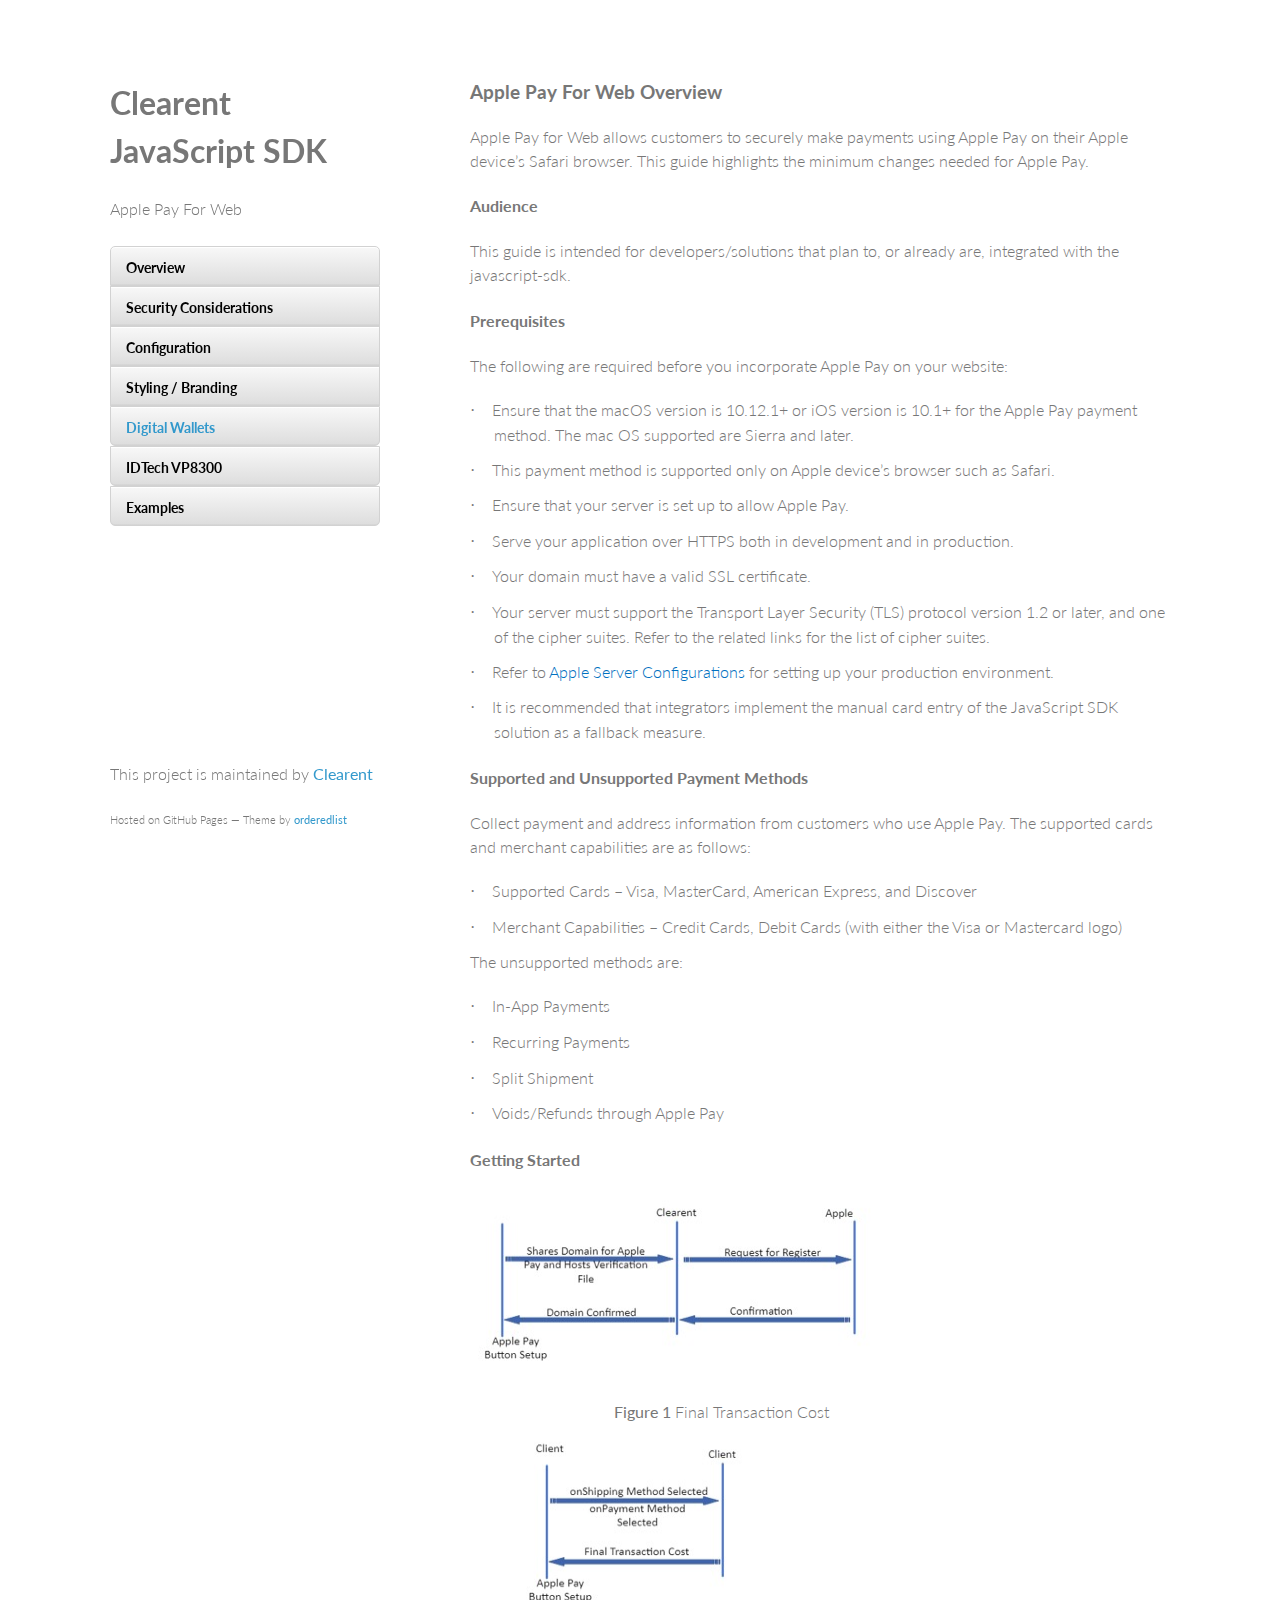
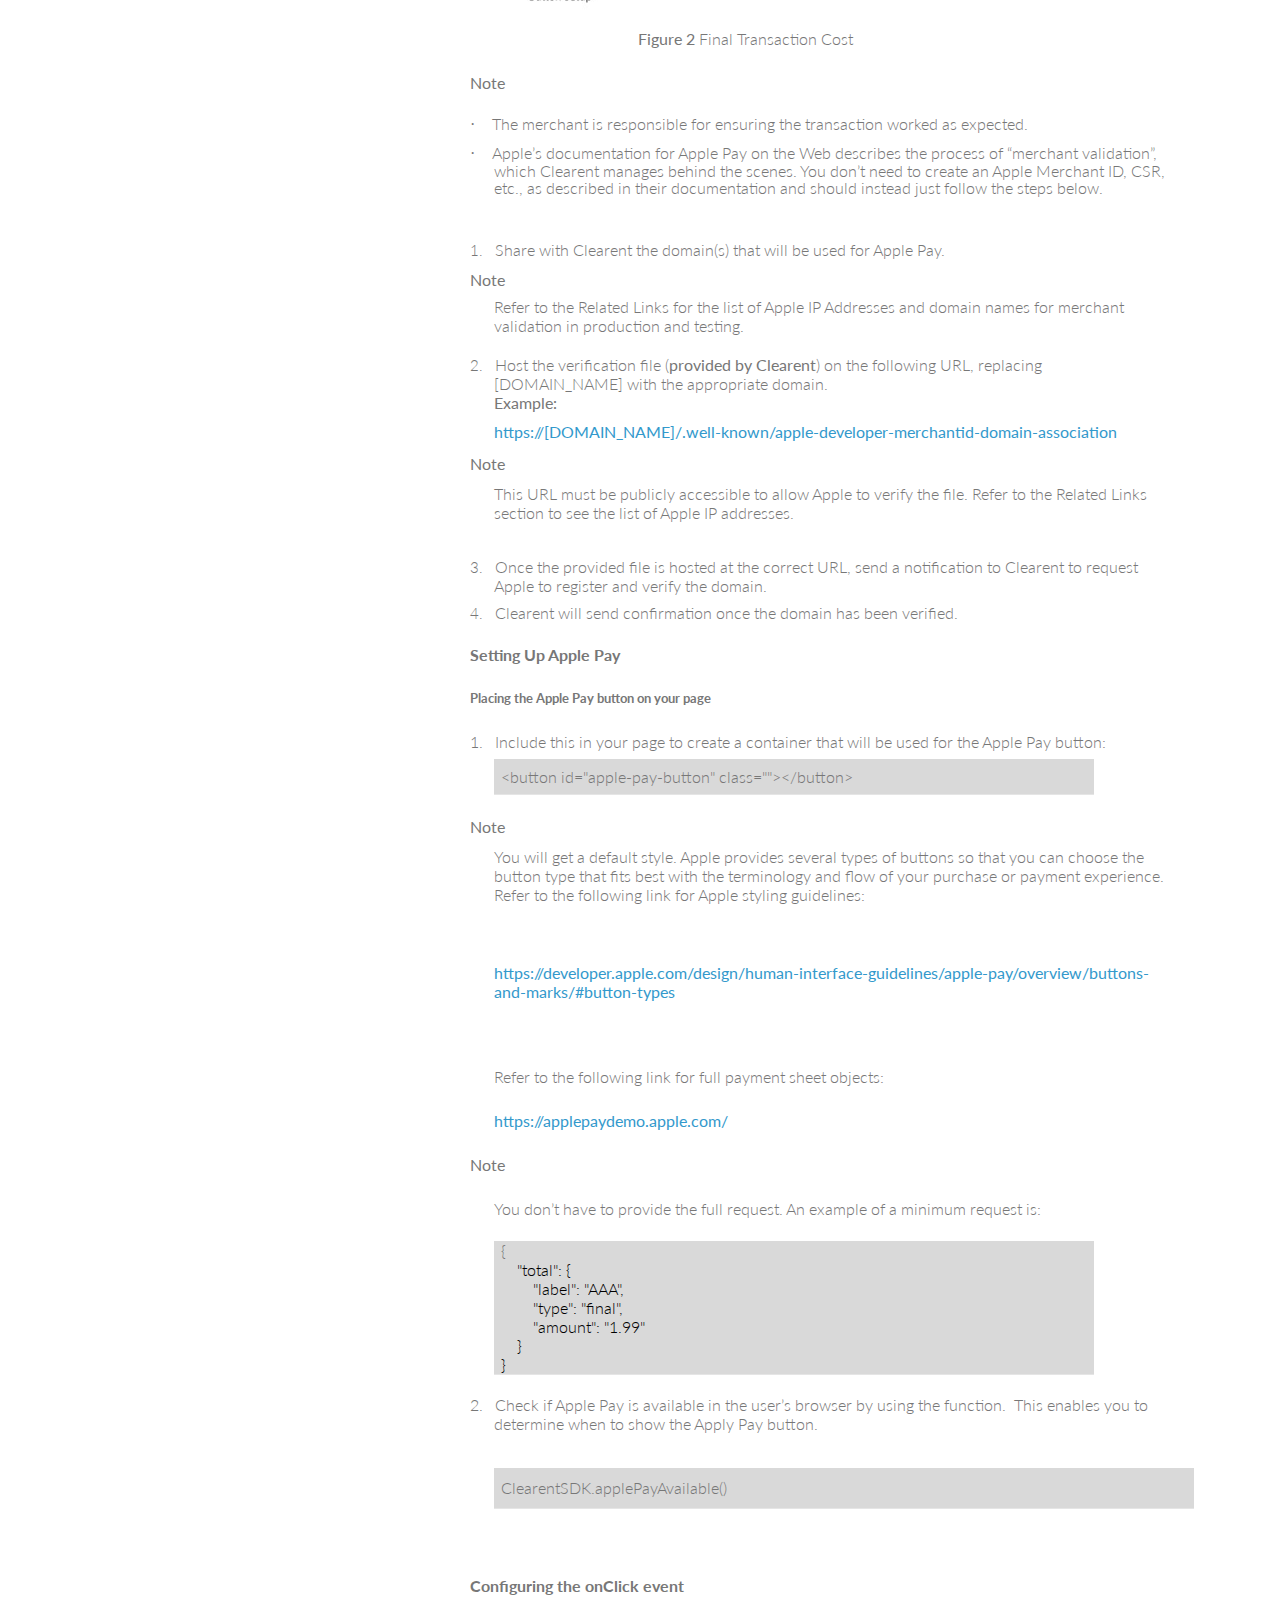
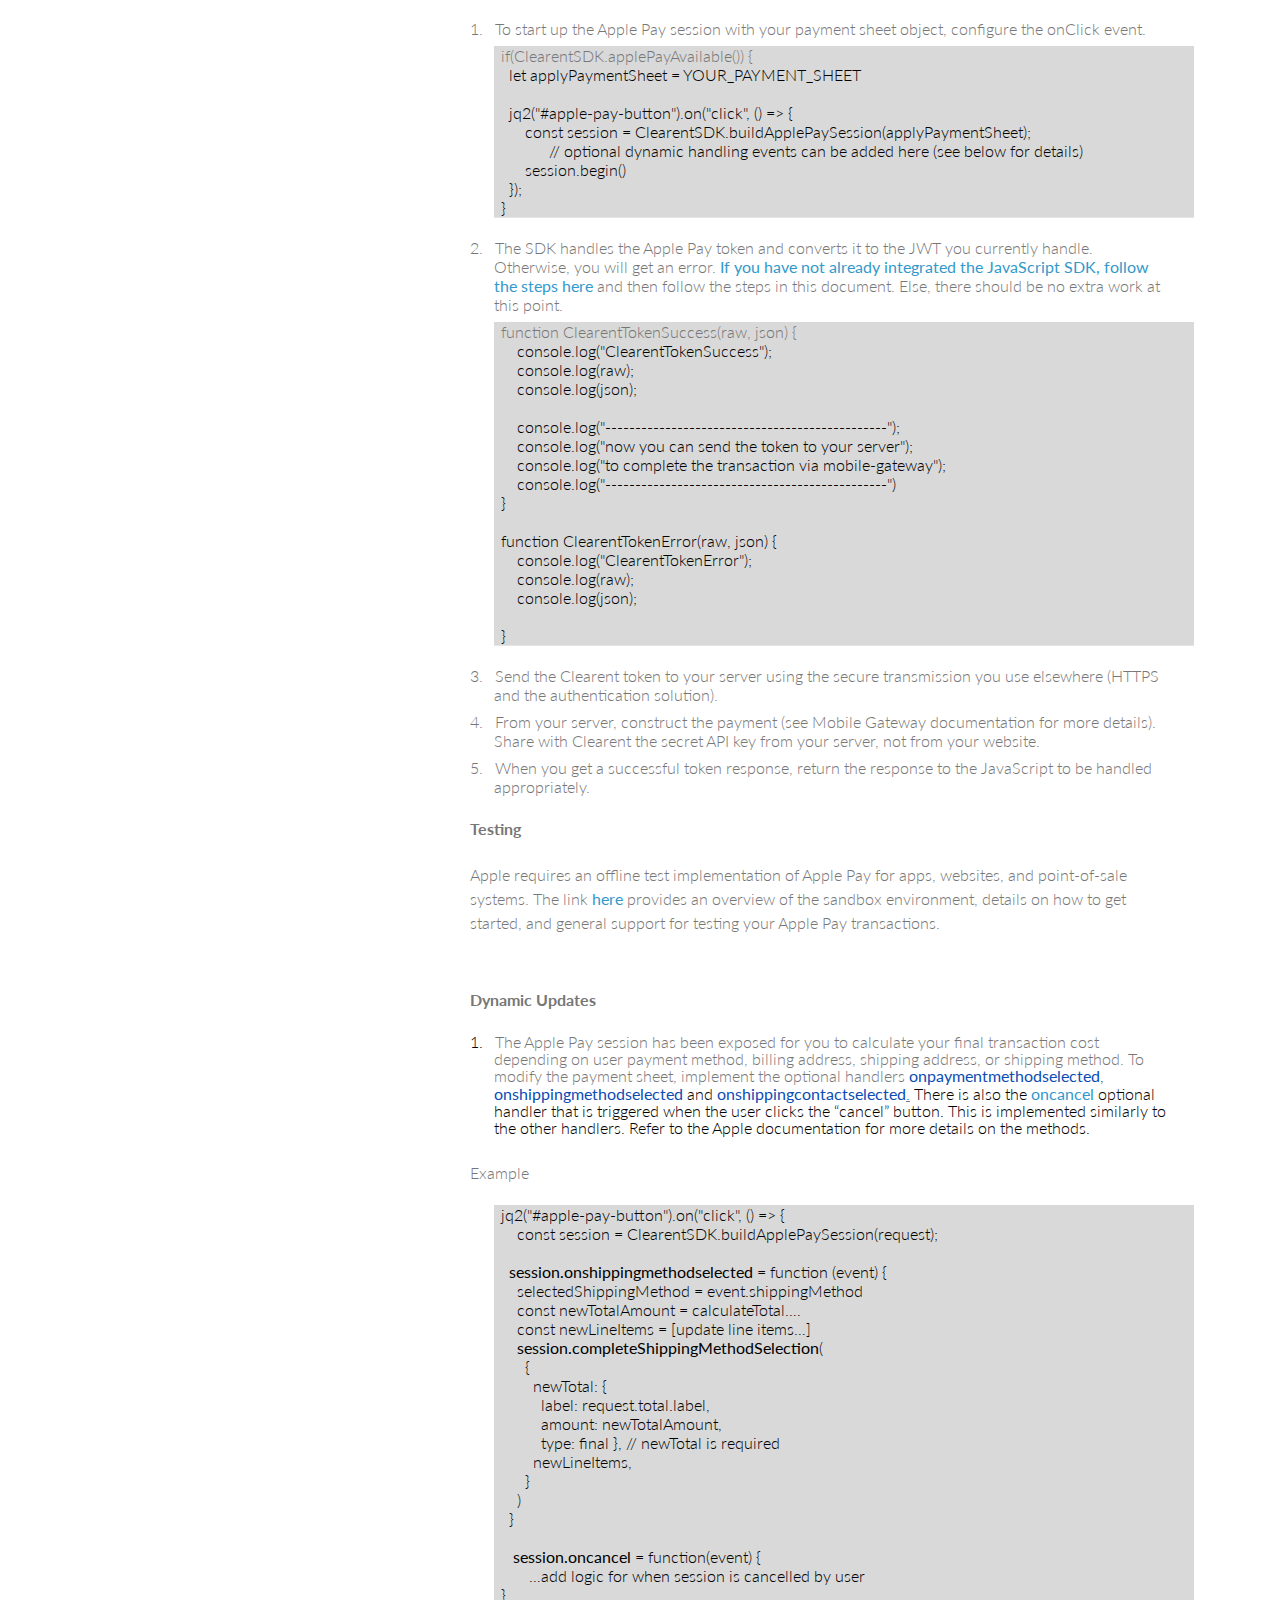
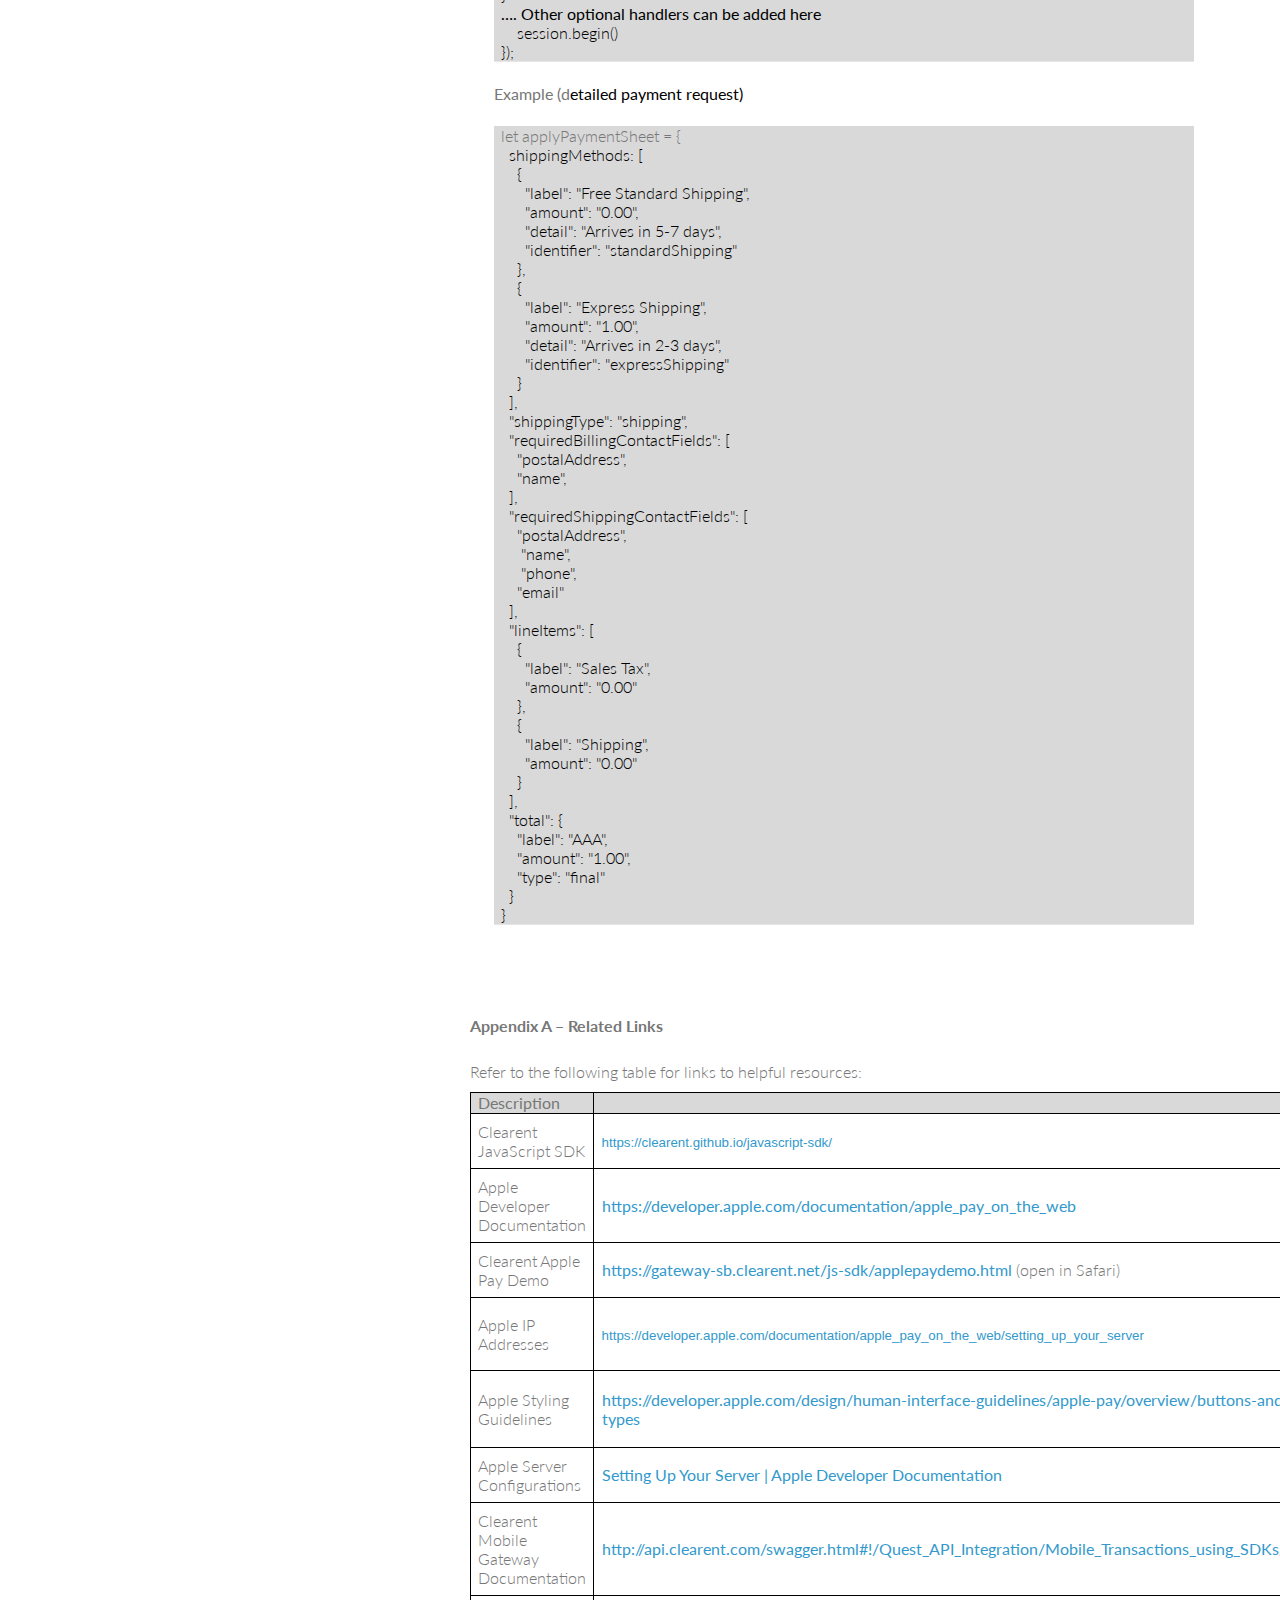
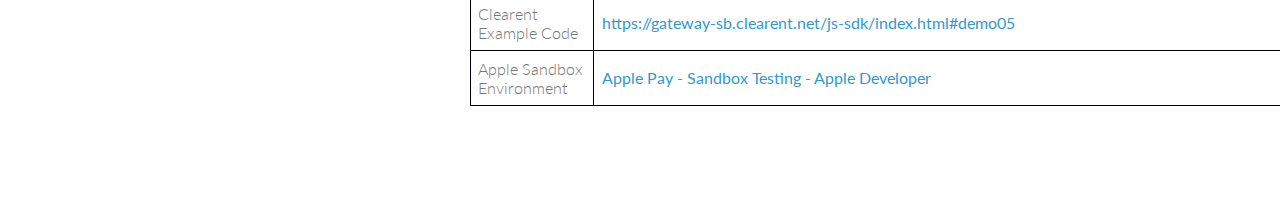
==== commit d0a44bd0: "add the vp8300 page" ====
--- a/apple-pay-for-web-dev-guide.html
+++ b/apple-pay-for-web-dev-guide.html
@@ -24,6 +24,7 @@
           <a href="global.html">Configuration</a>
           <a href="branding.html">Styling / Branding</a>
           <a class="active" href="digitalwallet.html">Digital Wallets</a>
+          <a href="vp8300.html">IDTech VP8300</a>
           <a href="examples.html">Examples</a>
         </menu>
 
